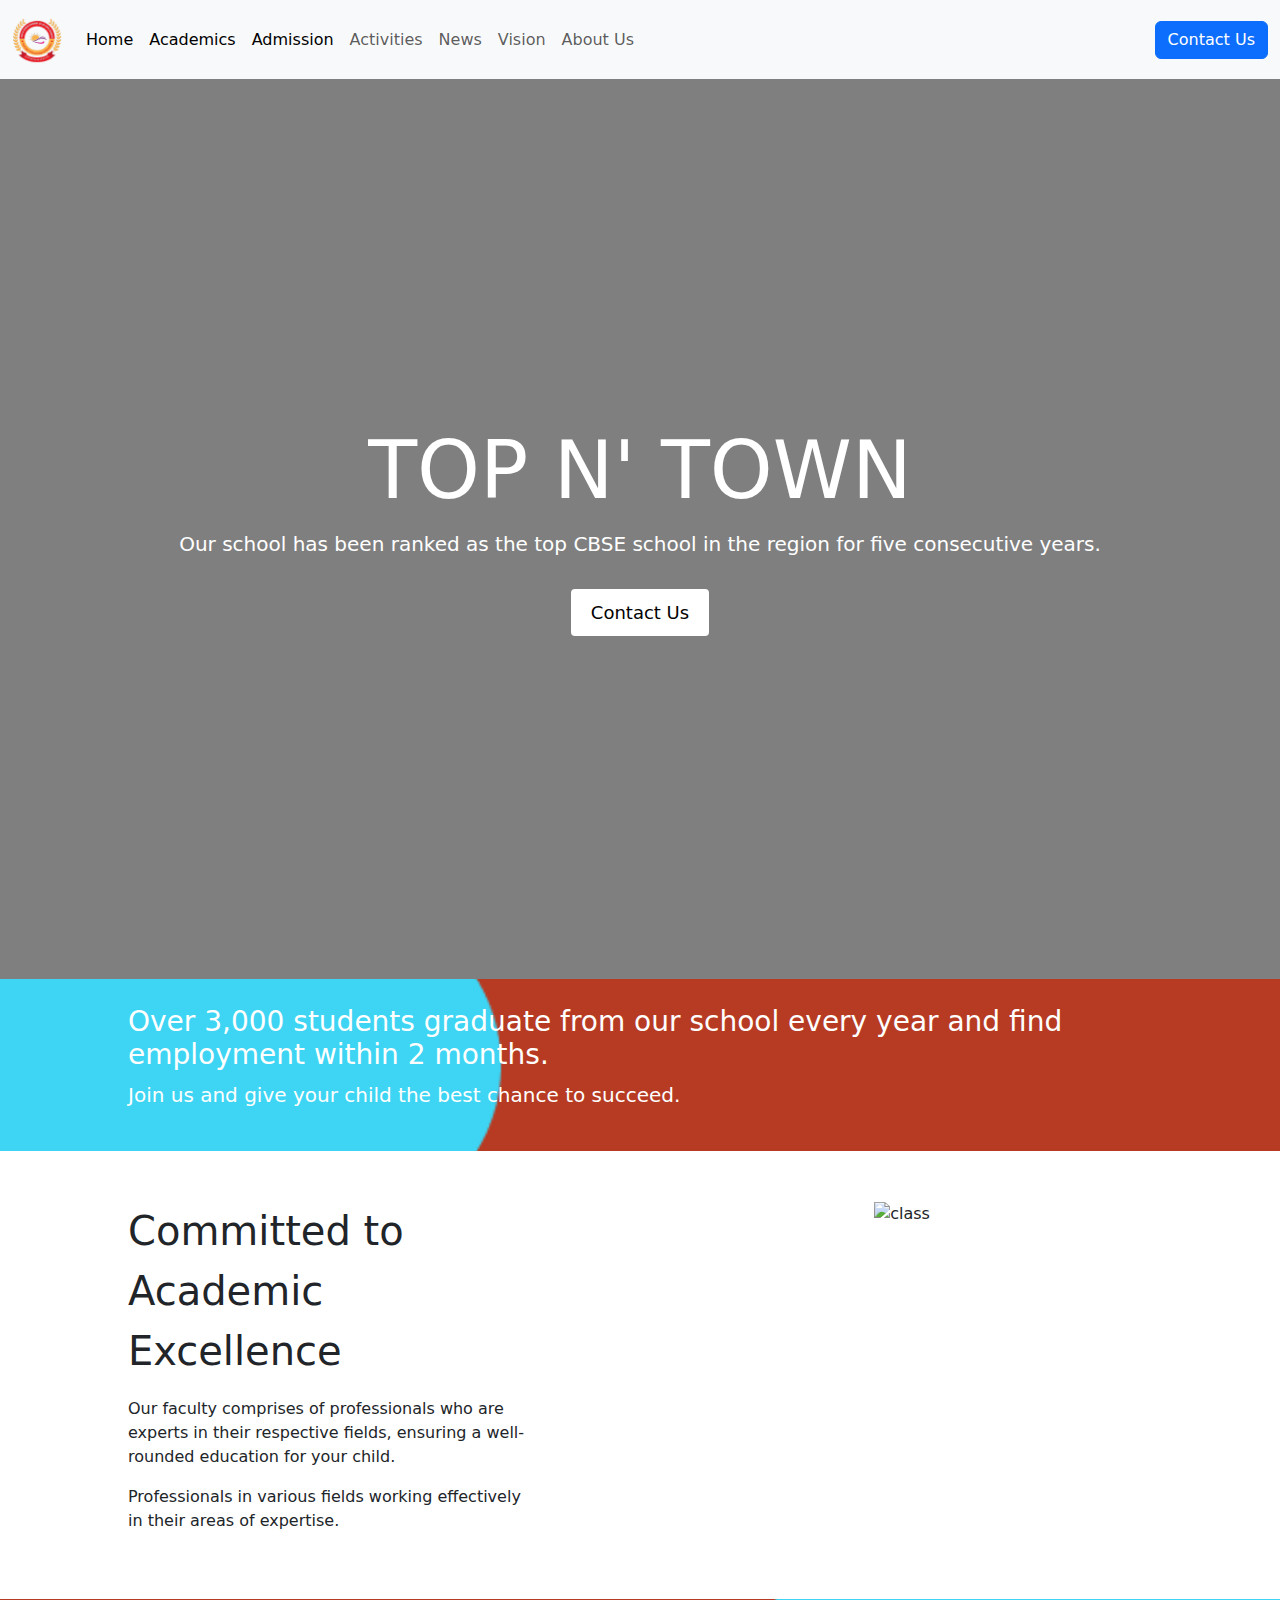
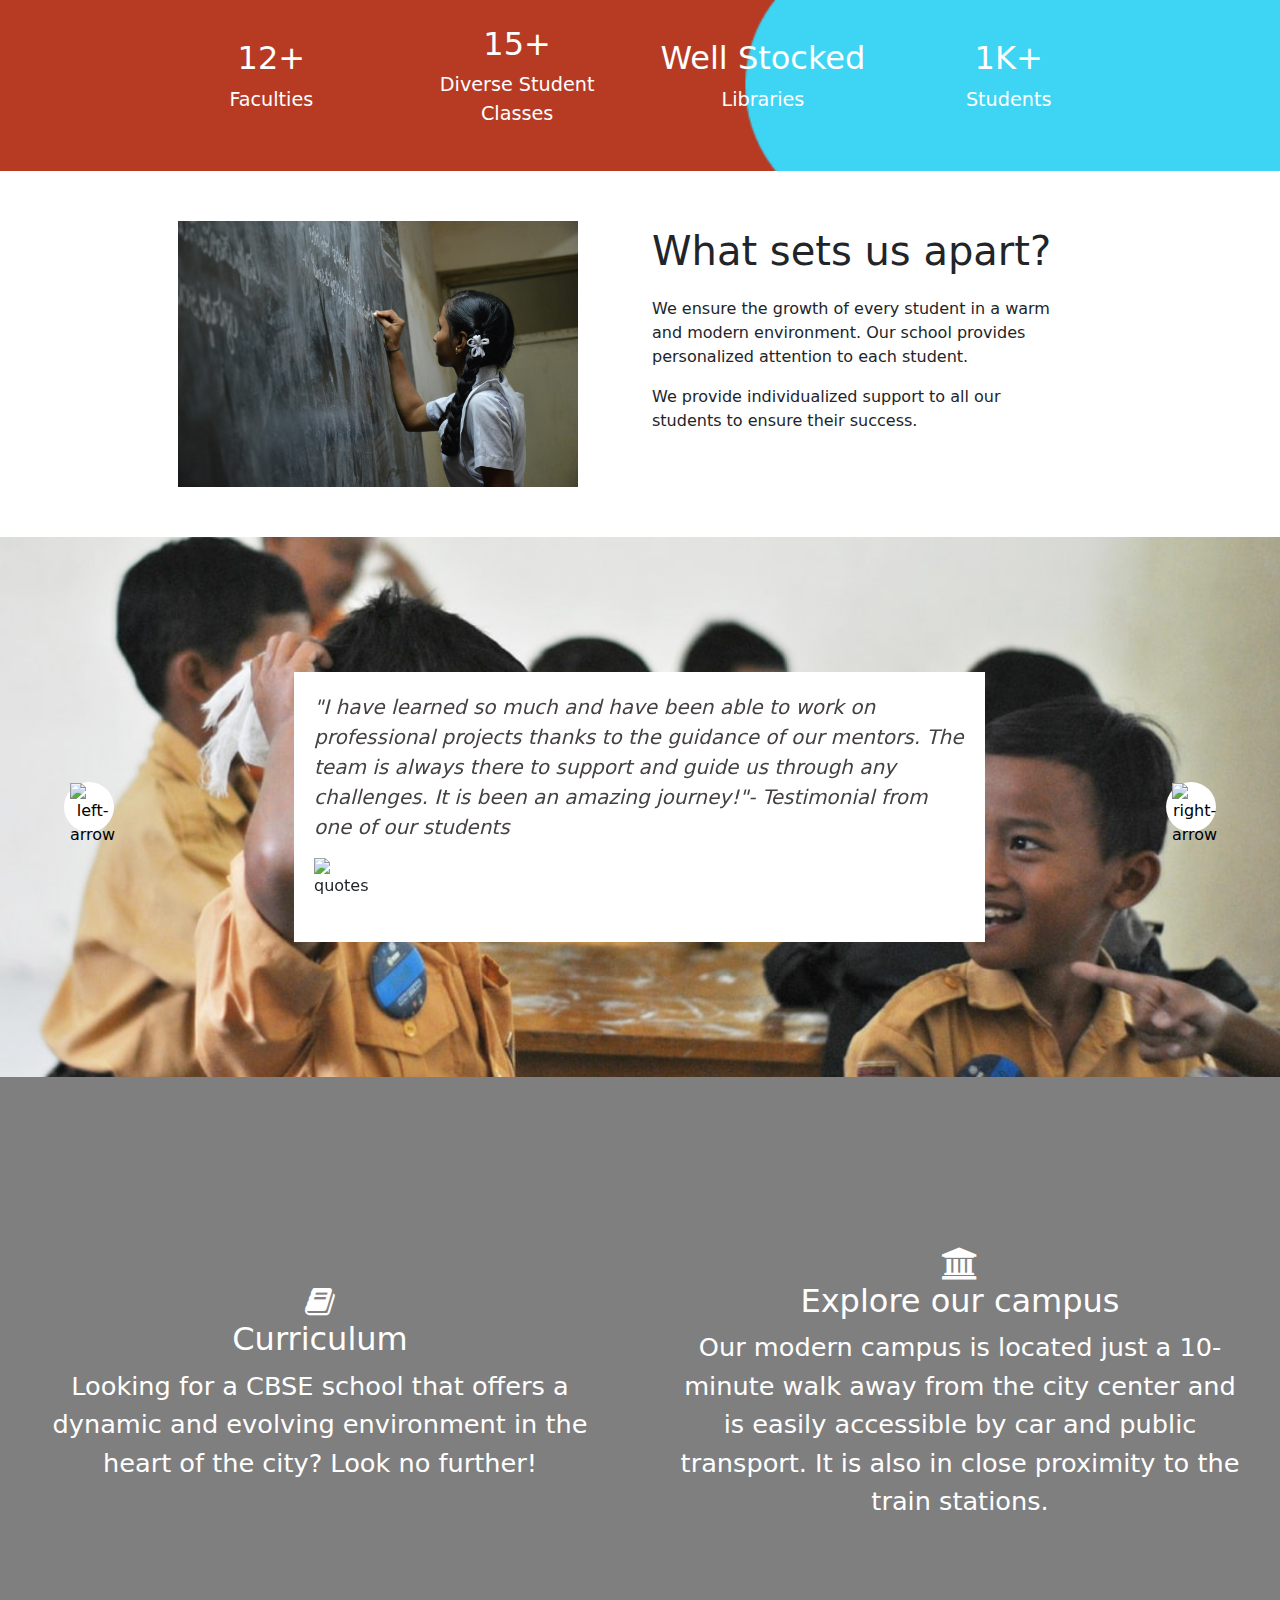
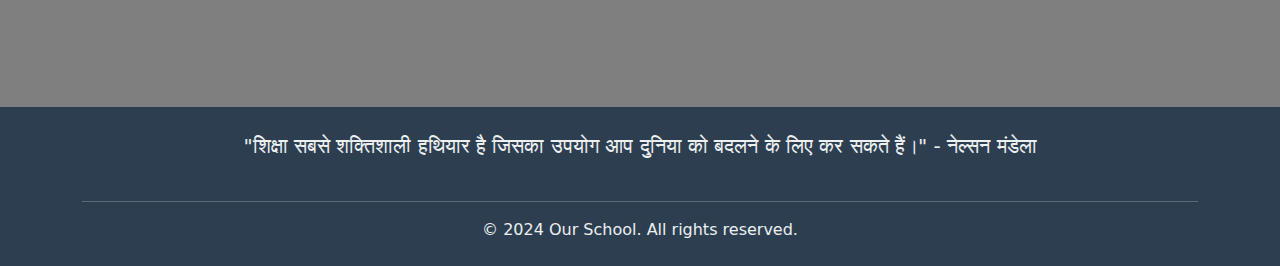
==== index.html @ a48cc73c "Blending of background images done" ====
<!DOCTYPE html>
<html lang="en">
  <head>
    <meta charset="utf-8" />
    <meta name="viewport" content="width=device-width, initial-scale=1" />
    <title>Top-n-Town</title>
    <link rel="stylesheet" href="css/style.css" />
    <link
      href="https://cdn.jsdelivr.net/npm/bootstrap@5.3.3/dist/css/bootstrap.min.css"
      rel="stylesheet"
      integrity="sha384-QWTKZyjpPEjISv5WaRU9OFeRpok6YctnYmDr5pNlyT2bRjXh0JMhjY6hW+ALEwIH"
      crossorigin="anonymous"
    />    <link rel="stylesheet" href="css/navbar.css">

    <link rel="stylesheet" href="https://cdnjs.cloudflare.com/ajax/libs/font-awesome/4.7.0/css/font-awesome.min.css">
    
  </head>
  <body>
    <nav class="navbar navbar-expand-lg navbar-light bg-light">
      <div class="container-fluid">
        <a class="navbar-brand" href="#">
          <img
            src="./assets/logo.png"
            alt="Logo"
            width="50"
            height="50"
            class="d-inline-block align-text-top"
          />
        </a>
        <button
          class="navbar-toggler"
          type="button"
          data-bs-toggle="offcanvas"
          data-bs-target="#offcanvasNavbar"
          aria-controls="offcanvasNavbar"
        >
          <span class="navbar-toggler-icon"></span>
        </button>
        <div class="collapse navbar-collapse">
          <ul class="navbar-nav me-auto mb-2 mb-lg-0">
            <li class="nav-item">
              <a class="nav-link active" aria-current="page" href="index.html">Home</a>
            </li>
            <li class="nav-item">
              <a
                class="nav-link active"
                aria-current="page"
                href="Academics.html"
                >Academics</a
              >
            </li>
            <li class="nav-item">
              <a
                class="nav-link active"
                aria-current="page"
                href="Admission.html"
                >Admission</a
              >
            </li>

            <li class="nav-item">
              <a class="nav-link" href="Activities.html">Activities</a>
            </li>
            <li class="nav-item">
              <a class="nav-link" href="Blog.html">News</a>
            </li>
            <li class="nav-item">
              <a class="nav-link" href="Vision.html">Vision</a>
            </li>
            <li class="nav-item">
              <a class="nav-link" href="Aboutus.html">About Us</a>
            </li>
          </ul>
          <!-- <form class="d-flex">
            <input
              class="form-control me-2"
              type="search"
              placeholder="Search"
              aria-label="Search"
            />
            <button class="btn btn-outline-success me-2" type="submit">
              Search
            </button>
          </form> -->
        
          <a class="btn btn-primary" href="Contact.html">Contact Us</a>
        </div>
      </div>
    </nav>

    <div
      class="offcanvas offcanvas-start"
      tabindex="-1"
      id="offcanvasNavbar"
      aria-labelledby="offcanvasNavbarLabel"
    >
      <div class="offcanvas-header">
        <h5 class="offcanvas-title" id="offcanvasNavbarLabel">TOP N' TOWN</h5>
        <button
          type="button"
          class="btn-close"
          data-bs-dismiss="offcanvas"
          aria-label="Close"
        ></button>
      </div>
      <div class="offcanvas-body">
        <ul class="navbar-nav justify-content-end flex-grow-1 pe-3">
          <li class="nav-item">
            <a class="nav-link active" aria-current="page" href="index.html">Home</a>
          </li>
          <li class="nav-item">
            <a class="nav-link active" aria-current="page" href="Academics.html"
              >Academics</a
            >
          </li>
          <li class="nav-item">
            <a class="nav-link active" aria-current="page" href="Admission.html"
              >Admission</a
            >
          </li>
          <li class="nav-item">
            <a class="nav-link" href="Activities.html">Activites</a>
          </li>
          <li class="nav-item">
            <a class="nav-link" href="Blog.html">News & Blogs</a>
          </li>
          <li class="nav-item">
            <a class="nav-link" href="Vision.html">Vision</a>
          </li>
          <li class="nav-item">
            <a class="nav-link" href="Aboutus.html">About Us</a>
          </li>
        </ul>

       
        <a class="btn btn-primary mt-3" href="Contact.html">Contact Us</a>
      </div>
    </div>

    <header>
      <div class="title">
        <h1>TOP N' TOWN</h1>
        <p>
          Our school has been ranked as the top CBSE school in the region for
          five consecutive years.
        </p>
        <a href="Contact.html" class="button">Contact Us</a>
      </div>
    </header>

    <div class="below_header">
      <div class="row below_header_row align-items-center">
        <div class="col-lg-10 col-md-12 text-column">
          <h6>
            Over 3,000 students graduate from our school every year and find
            employment within 2 months.
          </h6>
          <p>Join us and give your child the best chance to succeed.</p>
        </div>
        <!-- <div class="col-lg-2 col-md-12 button-column">
          <a href="./Contact_us.php" class="btn btn-primary responsive-button"
            >Contact Us</a
          >
        </div> -->
      </div>
    </div>

    <div class="about_container">
      <div class="about-content-container">
        <div class="row about_row">
          <div
            class="col-md-6 text_row justify-content-center align-items-center"
          >
            <div class="text_container">
              <p class="about_heading">Committed to Academic Excellence</p>
              <p>
                Our faculty comprises of professionals who are experts in their
                respective fields, ensuring a well-rounded education for your
                child.
              </p>
              <p>
                Professionals in various fields working effectively in their
                areas of expertise.
              </p>
            </div>
            <!-- <button type="button" class="btn btn-primary btn-lg justify-content-left">Large button</button> -->
          </div>
          <div
            class="col-md-6 image_row d-flex justify-content-center align-items-center"
          >
            <div class="image_container">
              <img src="./assets/class.jpg" alt="class" />
            </div>
          </div>
        </div>
      </div>
    </div>

    <div class="below_about">
      <div class="row below_about_row align-items-center">
        <div class="col-lg-3 col-md-3 text-column">
          <h1>12+</h1>
          <p>Faculties</p>
        </div>
        <div class="col-lg-3 col-md-3 text-column">
          <h1>15+</h1>
          <p>Diverse Student Classes</p>
        </div>
        <div class="col-lg-3 col-md-3 text-column">
          <h1>Well Stocked</h1>
          <p>Libraries</p>
        </div>
        <div class="col-lg-3 col-md-3 text-column">
          <h1>1K+</h1>
          <p>Students</p>
        </div>
      </div>
    </div>

    <div class="about_container">
      <div class="about-content-container">
        <div class="row about_row">
          <div
            class="col-md-6 image_row d-flex justify-content-center align-items-center"
          >
            <div class="image_container">
              <img src="./assets/girl-writing.jpg" alt="Girls Hostel" />
            </div>
          </div>
          <div
            class="col-md-6 text_row justify-content-center align-items-center"
          >
            <div class="text_container">
              <p class="about_heading">What sets us apart?</p>
              <p>
                We ensure the growth of every student in a warm and modern
                environment. Our school provides personalized attention to each
                student.
              </p>
              <p>
                We provide individualized support to all our students to ensure
                their success.
              </p>
            </div>
            <!-- <button type="button" class="btn btn-primary btn-lg justify-content-left">Large button</button> -->
          </div>
        </div>
      </div>
    </div>

    <div class="carousel-container">
      <button class="carousel-btn" id="prevBtn"><img src="./assets/left-arrow.png" alt="left-arrow"></button>
      <div class="testimonial-box" id="testimonialBox">
        <p id="testimonialText">
          <div class="quotes_box"><img src="./assets/quote.png" alt="quotes"></div>
        </p>
      </div>
      <button class="carousel-btn" id="nextBtn"><img src="./assets/right-arrow.png" alt="right-arrow"></button>
    </div>
    <div class="carousel-indicators" id="carouselIndicators"></div>



    <div class="container-fluid">
      <div class="row no-gutters">
          <div class="col-12 col-md-6 bg-img-1">
              <div class="content">
                  <i class="fa fa-book"></i>
                  <h2>Curriculum</h2>
                  <p>Looking for a CBSE school that offers a dynamic and evolving environment in the heart of the city? Look no further!</p>
              </div>
          </div>
          <div class="col-12 col-md-6 bg-img-2">
              <div class="content">
                <i class="fa fa-institution"></i>
                <h2>Explore our campus</h2>
                <p>Our modern campus is located just a 10-minute walk away from the city center and is easily accessible by car and public transport. It is also in close proximity to the train stations.</p>
              </div>
          </div>
      </div>
  </div>







    <script
      src="https://cdn.jsdelivr.net/npm/bootstrap@5.3.3/dist/js/bootstrap.bundle.min.js"
      integrity="sha384-YvpcrYf0tY3lHB60NNkmXc5s9fDVZLESaAA55NDzOxhy9GkcIdslK1eN7N6jIeHz"
      crossorigin="anonymous"
    ></script>

    <script>
      const testimonials = [
        '"I have learned so much and have been able to work on professional projects thanks to the guidance of our mentors. The team is always there to support and guide us through any challenges. It is been an amazing journey!"- Testimonial from one of our students',
        'Thanks to our innovative system, each student is assigned a mentor who provides personalized attention and guidance throughout their academic journey.',
        'Personalized attention and quality education! Our mentors are available to guide and support students through flexible schedules. Everything your child needs to succeed academically.',
      ];

      let currentTestimonialIndex = 0;

      const testimonialBox = document.getElementById("testimonialBox");
      const testimonialText = document.getElementById("testimonialText");
      const prevBtn = document.getElementById("prevBtn");
      const nextBtn = document.getElementById("nextBtn");
      // const carouselIndicators = document.getElementById("carouselIndicators");

      // // Create indicators
      // testimonials.forEach((_, index) => {
      //   const indicator = document.createElement("div");
      //   indicator.classList.add("carousel-indicator");
      //   if (index === 0) indicator.classList.add("active");
      //   carouselIndicators.appendChild(indicator);
      // });

      const indicators = document.querySelectorAll(".carousel-indicator");

      prevBtn.addEventListener("click", () => {
        slideTransition("left");
        setTimeout(() => {
          currentTestimonialIndex =
            (currentTestimonialIndex - 1 + testimonials.length) %
            testimonials.length;
          updateTestimonial();
        }, 500); // Wait for the transition to complete
      });

      nextBtn.addEventListener("click", () => {
        slideTransition("right");
        setTimeout(() => {
          currentTestimonialIndex =
            (currentTestimonialIndex + 1) % testimonials.length;
          updateTestimonial();
        }, 500); // Wait for the transition to complete
      });

      function slideTransition(direction) {
        testimonialBox.style.transform =
          direction === "left" ? "translateX(-100%)" : "translateX(100%)";
        setTimeout(() => {
          testimonialBox.style.transition = "none";
          testimonialBox.style.transform =
            direction === "left" ? "translateX(100%)" : "translateX(-100%)";
          setTimeout(() => {
            testimonialBox.style.transition = "transform 0.5s ease-in-out";
            testimonialBox.style.transform = "translateX(0)";
          }, 50);
        }, 450); // Adjust timing for smoother transition
      }

      function updateTestimonial() {
        testimonialText.textContent = testimonials[currentTestimonialIndex];
        indicators.forEach((indicator, index) => {
          indicator.classList.toggle(
            "active",
            index === currentTestimonialIndex
          );
        });
      }

      // Initialize with the first testimonial
      updateTestimonial();
    </script>
  </body>
      <!-- Footer Section -->
      <footer
      style="background-color: #2c3e50; color: #ecf0f1"
      class="text-center py-4"
    >
      <div class="container">
        <div class="row mb-4">
          <div class="col-md-12">
            <blockquote class="blockquote">
              <p class="mb-0">
                "शिक्षा सबसे शक्तिशाली हथियार है जिसका उपयोग आप दुनिया को बदलने
                के लिए कर सकते हैं।" - नेल्सन मंडेला
              </p>
            </blockquote>
          </div>
        </div>
        <hr style="border-top: 1px solid #ecf0f1" />
        <div class="row mt-3">
          <div class="col-12">
            <p class="mb-0">&copy; 2024 Our School. All rights reserved.</p>
          </div>
        </div>
      </div>
    </footer>

</html>
---- css/style.css ----
@import url('https://fonts.googleapis.com/css2?family=Montserrat:wght@400;700&display=swap');

body {
    margin: 0;
    height: auto;
    padding: 0;
    overflow-x: hidden;
    font-family: 'Montserrat', sans-serif;
}


header {
    width: 100%;
    height: 100vh;
    background-image: url('../assets/Background.jpg');
    background-size: cover;
    background-position: center;
    background-repeat: no-repeat;
    display: flex;
    flex-direction: column;
    justify-content: center;
    text-align: center;
    position: relative;
}

header::after {
    content: '';
    position: absolute;
    top: 0;
    left: 0;
    width: 100%;
    height: 100%;
    background: rgba(0, 0, 0, 0.5);
    /* Adjust the alpha value to control the darkness */
    z-index: 1;
}

.title {
    text-align: center;
    color: white;
    padding: 0 10px;
    position: relative;
    z-index: 2;
}

.title h1 {
    font-size: clamp(30px, 8vw, 80px);
    margin: 0;
    transition: ease 0.3s;
}

.title h1:hover {
    color: transparent;
    -webkit-text-stroke: 1px white;
}

.title p {
    font-size: clamp(16px, 2.5vw, 20px);
    margin: 10px 0;
}

.title .button {
    display: inline-block;
    margin-top: 20px;
    padding: 10px 20px;
    font-size: clamp(14px, 2vw, 18px);
    color: rgb(1, 0, 0);
    background-color: #ffffff;
    border: none;
    border-radius: 4px;
    text-decoration: none;
    transition: background-color 0.3s ease;
}

.title .button:hover {
    background-color: #ffffff;
}

.below_header {
    background-image: url('../assets/Group 1.png');
    background-size: cover;
    background-position: center;
    background-repeat: no-repeat;
    display: flex;
    flex-direction: column;
    justify-content: center;
    text-align: center;
    position: relative;
    padding: 2%;
}

.below_header_row {
    width: 100%;
    justify-content: center;
    vertical-align: middle;
}

.text-column {
    font-size: clamp(16px, 2.5vw, 20px);
    color: #ffffff;
    text-align: left;
}


.text-column h6 {
    font-size: clamp(28px, 2.5vw, 23px);
}

.about_container {
    text-align: center;
    padding: 50px 0;
}

.about_heading {
    font-size: 2.5rem;
}

.about-content-container {
    width: 80%;
    margin: 0 auto;
}

.about_row {
    margin: 10%;
}

.image_container {
    width: 80%;
    height: 100%;
    /* Ensure containers take full height of their column */
    overflow: hidden;

}

.text_container {
    width: 80%;
    height: 100%;
    text-align: left;
}

.image_container img {
    width: 100%;
    height: auto;
    object-fit: cover;
    /* Maintain aspect ratio while covering the container */
    -webkit-transform: scale(1);
    transform: scale(1);
    -webkit-transition: .3s ease-in-out;
    transition: .3s ease-in-out;
}

.image_container:hover img {
    -webkit-transform: scale(1.3);
    transform: scale(1.3);
}

.below_about {
    background-image: url('../assets/Group 2.png'); /* Replace with your image URL */
    background-size: cover;
    background-position: center;
    background-repeat: no-repeat;
    display: flex;
    flex-direction: column;
    justify-content: center;
    text-align: center;
    position: relative;
    padding: 2%;
    margin-top: -8%;
}

.below_about_row {
    width: 80%;
    justify-content: center;
    margin-left: 10% !important;
}

.below_about_row .text-column {
    text-align: center;
    flex: 1;
}

.below_about_row h1 {
    font-size: 2.5vw; /* Responsive heading size */
}

.below_about_row p {
    font-size: 1.5vw; /* Responsive paragraph size */
}

@media (max-width: 768px) {
    .below_about_row h1 {
        font-size: 4vw; /* Adjust responsive heading size for smaller screens */
    }

    .below_about_row p {
        font-size: 3vw; /* Adjust responsive paragraph size for smaller screens */
    }
}

/* .carousel-container {
    position: relative;
    background-image: url('../assets/corousel-background.jpg       ') !important; /* Correct path to your background image */
/* background-size: cover; */
/* background-position: center; */
/* width: 100%; */
/* height: 80vh; */
/* display: flex; */
/* justify-content: center; Center horizontally */
/* align-items: center;     Center vertically */
/* } */
/* 
.carousel {
    
    display: flex;
    overflow: hidden;
    width: 60%;
    height: auto;
    position: relative;
}

.thoughts-container {
    min-width: 100%;
    height: auto;
    text-align: center;
    background-color: rgba(255, 255, 255, 0.8);
    padding: 20px;
    position: relative;
    display: none; /* Hide all containers initially */
/* } */

/* .thoughts-container.active {
    display: block; /* Show the active container */
/* } */

/* .thoughts-container::before {
    content: '';
    position: absolute;
    top: 0px;
    left: -3rem;
    width: 3rem;
    height: 3rem;
    background-image: url('../assets/quote.png');
    background-size: contain;
    background-repeat: no-repeat;
    background-position: center;
    background-color: #17b1d3;
    box-shadow: 0 0 10px rgba(0, 0, 0, 0.1);
    border-radius: 4px; */
/* } */

/* .carousel-button {
    position: absolute;
    top: 50%;
    transform: translateY(-50%);
    background-color: rgba(0, 0, 0, 0.5);
    color: white;
    border: none;
    padding: 10px 20px;
    cursor: pointer;
    z-index: 10; */
/* } */

/* .carousel-button.prev {
    left: 10px;
} */
/* 
.carousel-button.next {
    right: 10px;
}   */



.carousel-container {
    background-image: url('../assets/corousel-background.jpg') !important;
    background-size: cover;
    background-position: center;
    background-repeat: no-repeat;
    display: flex;
    align-items: center;
    justify-content: space-between;
    width: 100%;
    height: 60vh;
    margin-top: -8%;
    padding: 5%;
    overflow: hidden;
    position: relative;
}

.carousel-btn {
    background-color: #ffffff;
    color: #000000;
    border: none;
    border-radius: 50%;
    cursor: pointer;
    width: clamp(30px, 5vw, 50px);
    height: clamp(30px, 5vw, 50px);
    transition: background-color 0.3s;

}

.carousel-btn img {
    width: 100%;
    height: 100%;
    object-fit: contain;
}

.carousel-btn:hover {
    /* background-color: #505963; */
    background-color: transparent;
    border: 2px solid black;
}

.testimonial-box {
    padding: 20px;
    text-align: left;
    transition: transform 0.5s ease-in-out;
    will-change: transform;
    width: 60%;
    background-color: #ffffff;
}

.quotes_box {
    top: 0;
    /* left: -4rem; */
    height: 3rem;
    width: 3rem;
}

.quotes_box img {
    width: 100%;
    height: 100%;
    object-fit: contain;
}

#testimonialText {
    font-size: clamp(20px, 2rem, 5px);
    line-height: 1.5;
    color: rgb(70, 65, 65);
    font-style: italic;
}


@media (max-width: 768px){
    #testimonialText {
        font-size: clamp(10px, 2rem, 3px);
        line-height: 1.5;
        color: rgb(70, 65, 65);
        font-style: italic;
    }
}


.carousel-indicators {
    display: flex;
    justify-content: center;
    margin-top: 10px;
}

.carousel-indicator {
    height: 12px;
    width: 12px;
    margin: 0 5px;
    background-color: #bbb;
    border-radius: 50%;
    display: inline-block;
    transition: background-color 0.6s ease;
}

.carousel-indicator.active {
    background-color: #007bff;
}







.no-gutters {
    margin-right: 0;
    margin-left: 0;
}
.no-gutters > .col,
.no-gutters > [class*="col-"] {
    padding-right: 0;
    padding-left: 0;
}
.bg-img-1, .bg-img-2 {
    background-size: cover;
    background-position: center;
    height: 70vh; 
    display: flex;
    justify-content: center;
    align-items: center;
    text-align: center;
    color: white; /* Adjust text color for better readability on the background image */
    position: relative; /* Required for the pseudo-element */
}

.bg-img-1::before, .bg-img-2::before {
    content: "";
    position: absolute;
    top: 0;
    left: 0;
    width: 100%;
    height: 100%;
    background: rgba(0, 0, 0, 0.5); /* Adjust the opacity for the desired darkness */
    z-index: 1;
}

.content {
    padding: 30px;
    position: relative;
    z-index: 2; /* Ensure content appears above the overlay */
}

@media (max-width: 768px){
    .bg-img-1, .bg-img-2 {
        background-size: cover;
        background-position: center;
        height: 40vh; 
    }
}

.bg-img-1 {
    background-image: url('../assets/left_img_back.jpg'); /* Replace with your image URL */
}
.bg-img-2 {
    background-image: url('../assets/right_img_back.jpg'); /* Replace with your image URL */
}

.content i {
    font-size: 2.5vw; /* Responsive icon size */
}

.content h2 {
    font-size: 2.5vw; /* Responsive heading size */
}

.content p {
    font-size: 2vw; /* Responsive paragraph size */
}

@media (max-width: 433px) {
    .content i {
        font-size: 8vw; /* Adjust responsive icon size for smaller screens */
    }

    .content h2 {
        font-size: 6vw; /* Adjust responsive heading size for smaller screens */
    }

    .content p {
        font-size: 4vw; /* Adjust responsive paragraph size for smaller screens */
    }

    .content button {
        font-size: 4vw; /* Adjust responsive button size for smaller screens */
        padding: 10px 20px;
    }
}
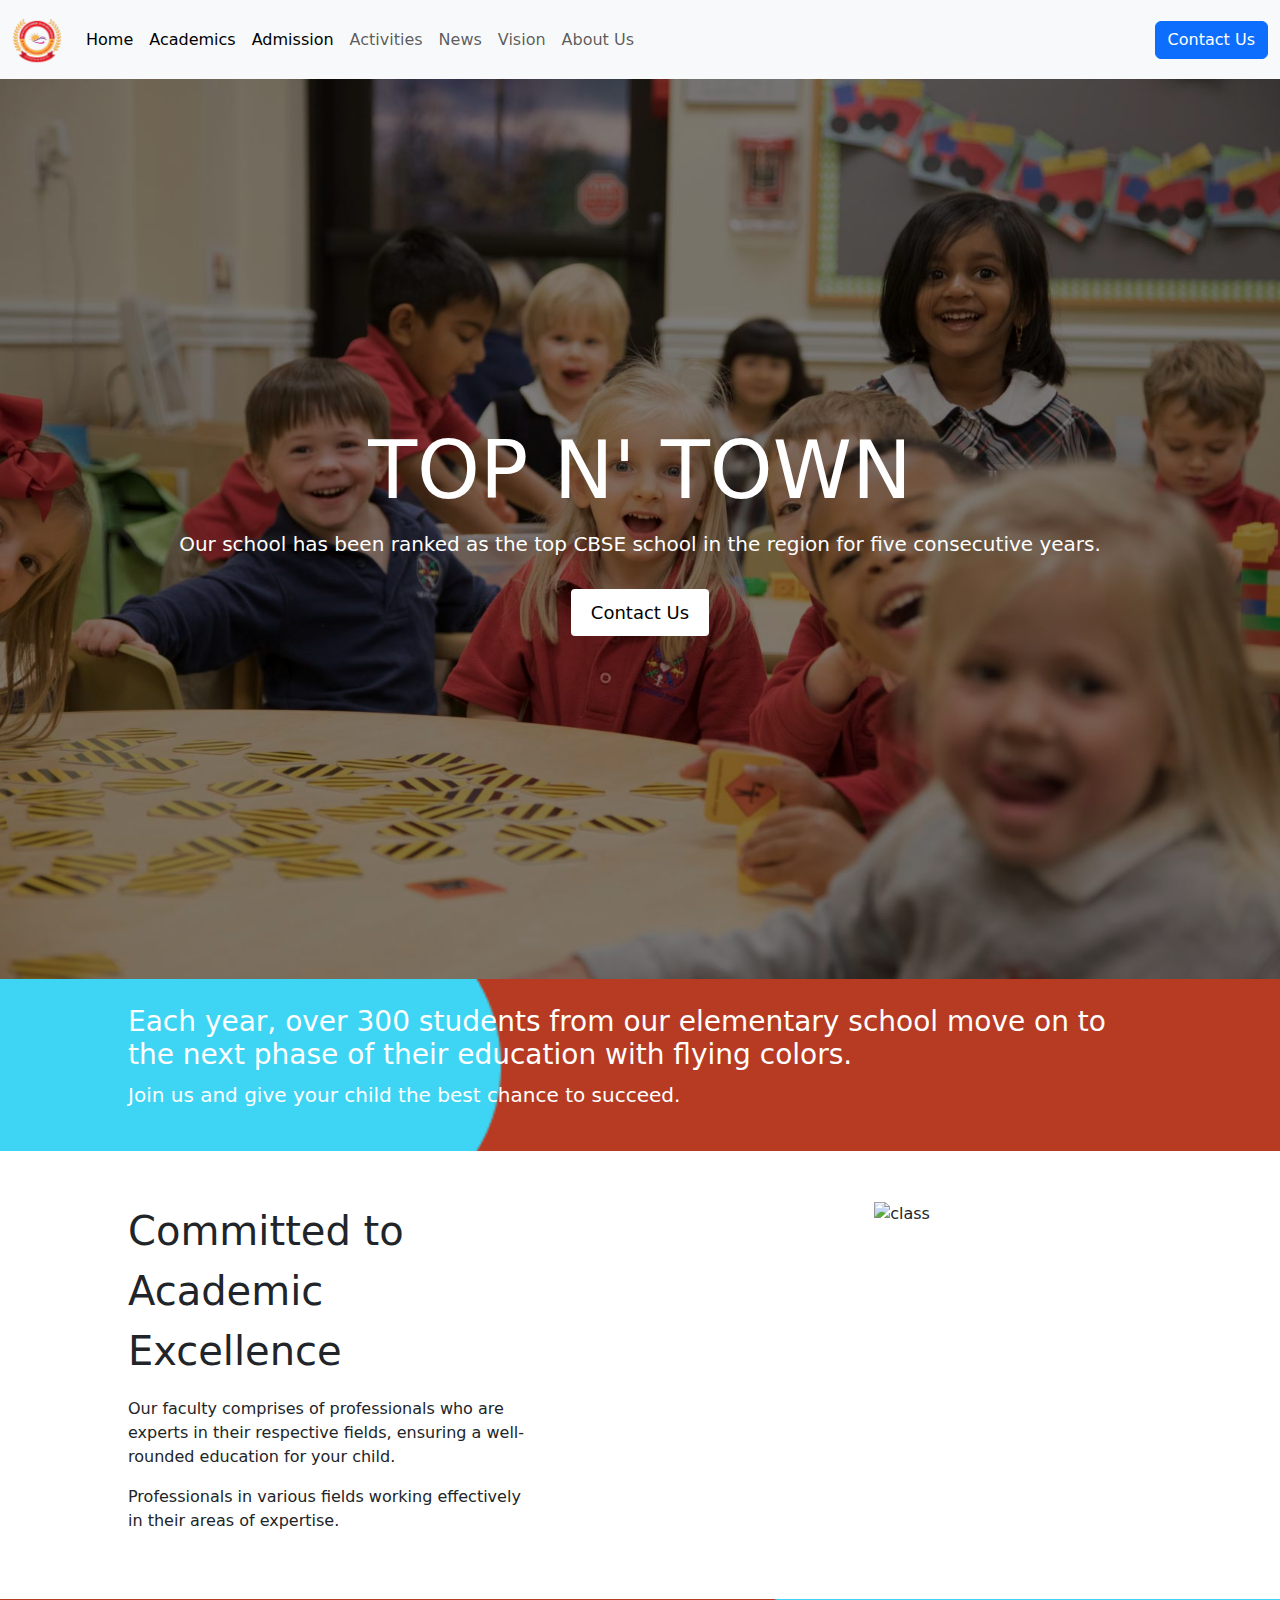
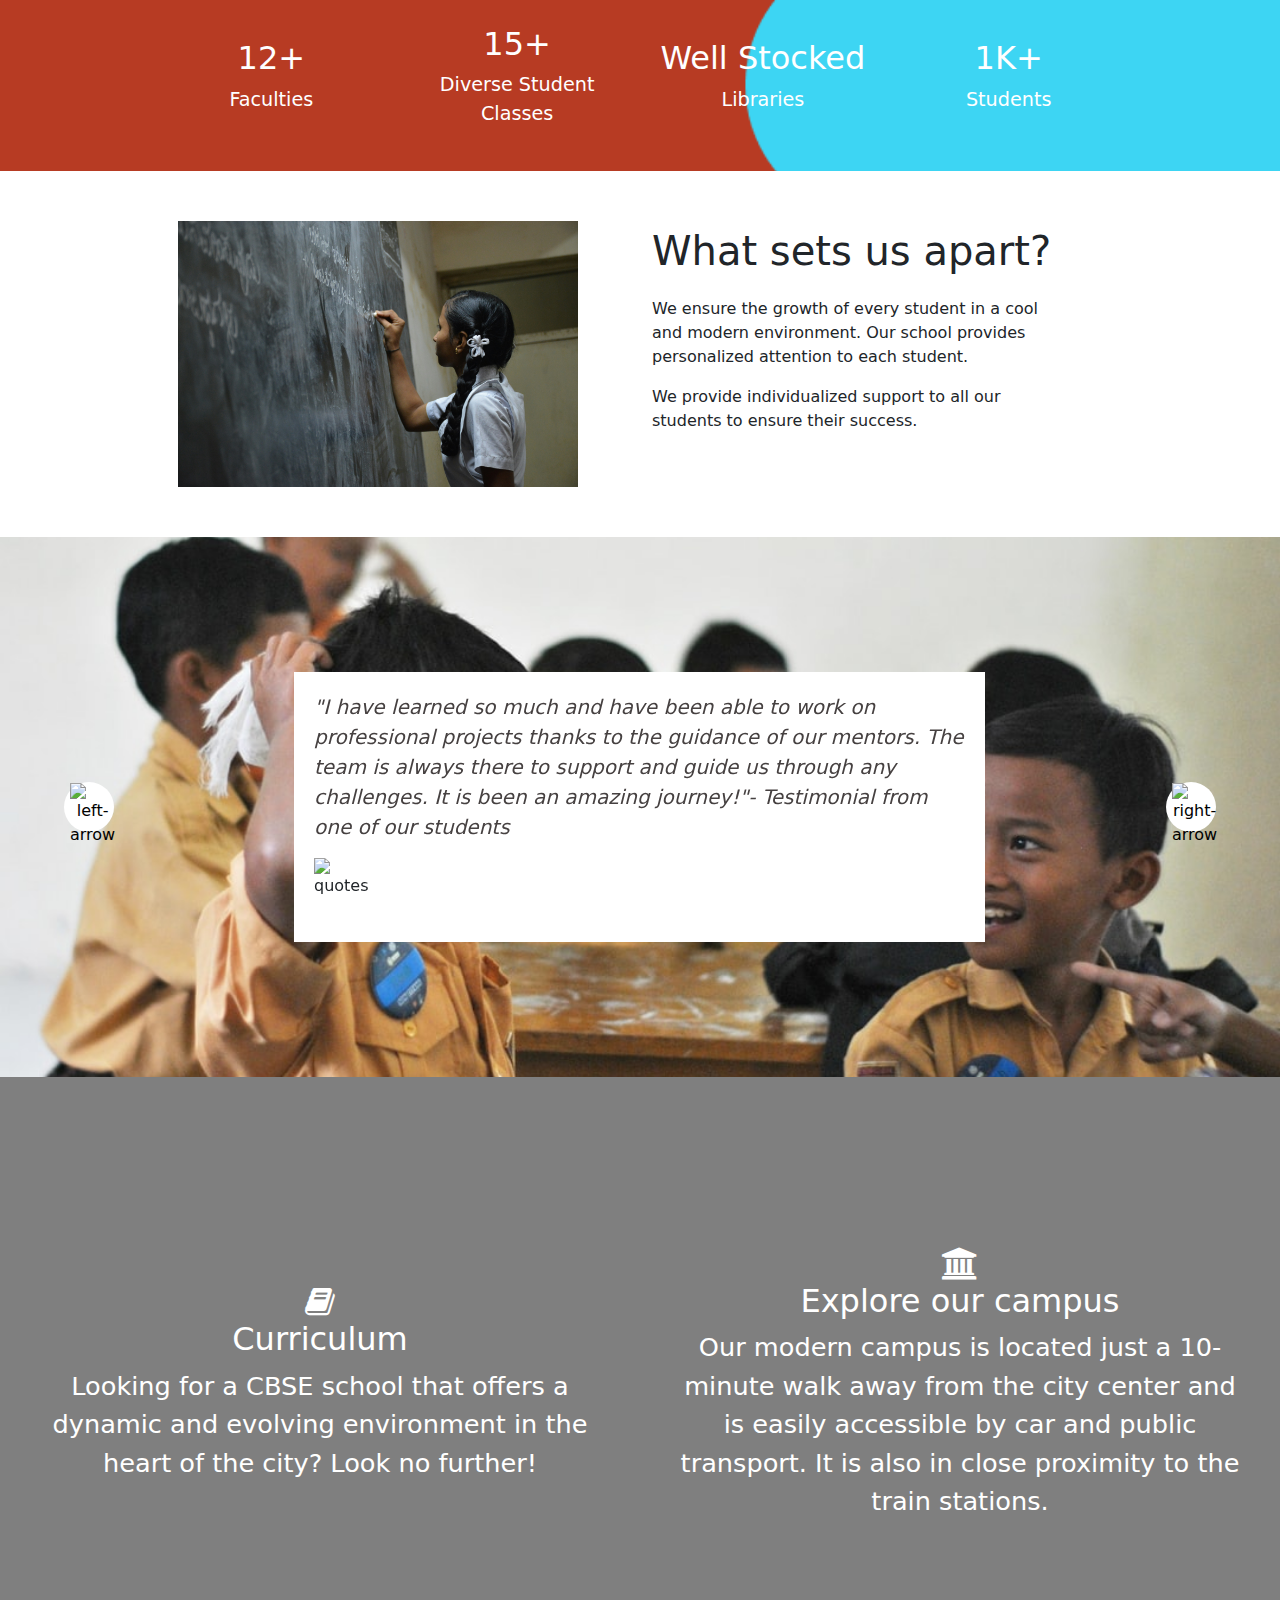
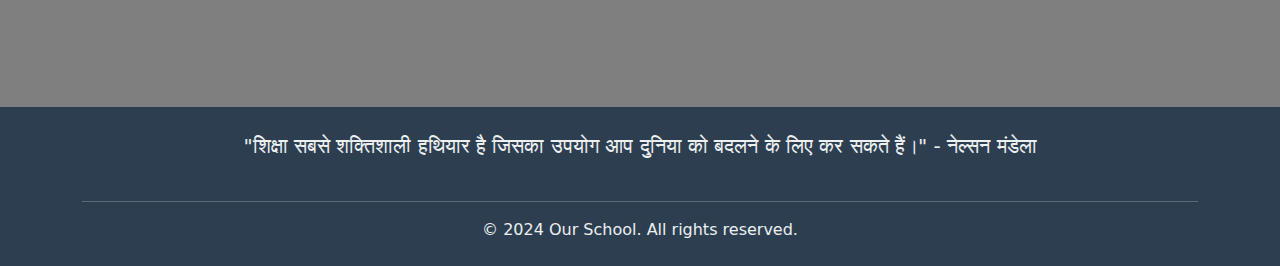
==== commit 89be989e: "msg changed" ====
--- a/index.html
+++ b/index.html
@@ -152,8 +152,7 @@
       <div class="row below_header_row align-items-center">
         <div class="col-lg-10 col-md-12 text-column">
           <h6>
-            Over 3,000 students graduate from our school every year and find
-            employment within 2 months.
+            Each year, over 300 students from our elementary school move on to the next phase of their education with flying colors.
           </h6>
           <p>Join us and give your child the best chance to succeed.</p>
         </div>
@@ -233,7 +232,7 @@
             <div class="text_container">
               <p class="about_heading">What sets us apart?</p>
               <p>
-                We ensure the growth of every student in a warm and modern
+                We ensure the growth of every student in a cool and modern
                 environment. Our school provides personalized attention to each
                 student.
               </p>
--- a/css/style.css
+++ b/css/style.css
@@ -12,7 +12,7 @@
 header {
     width: 100%;
     height: 100vh;
-    background-image: url('../assets/Background.jpg');
+    background-image: url('../assets/Elementary_School_Preparation.jpg');
     background-size: cover;
     background-position: center;
     background-repeat: no-repeat;
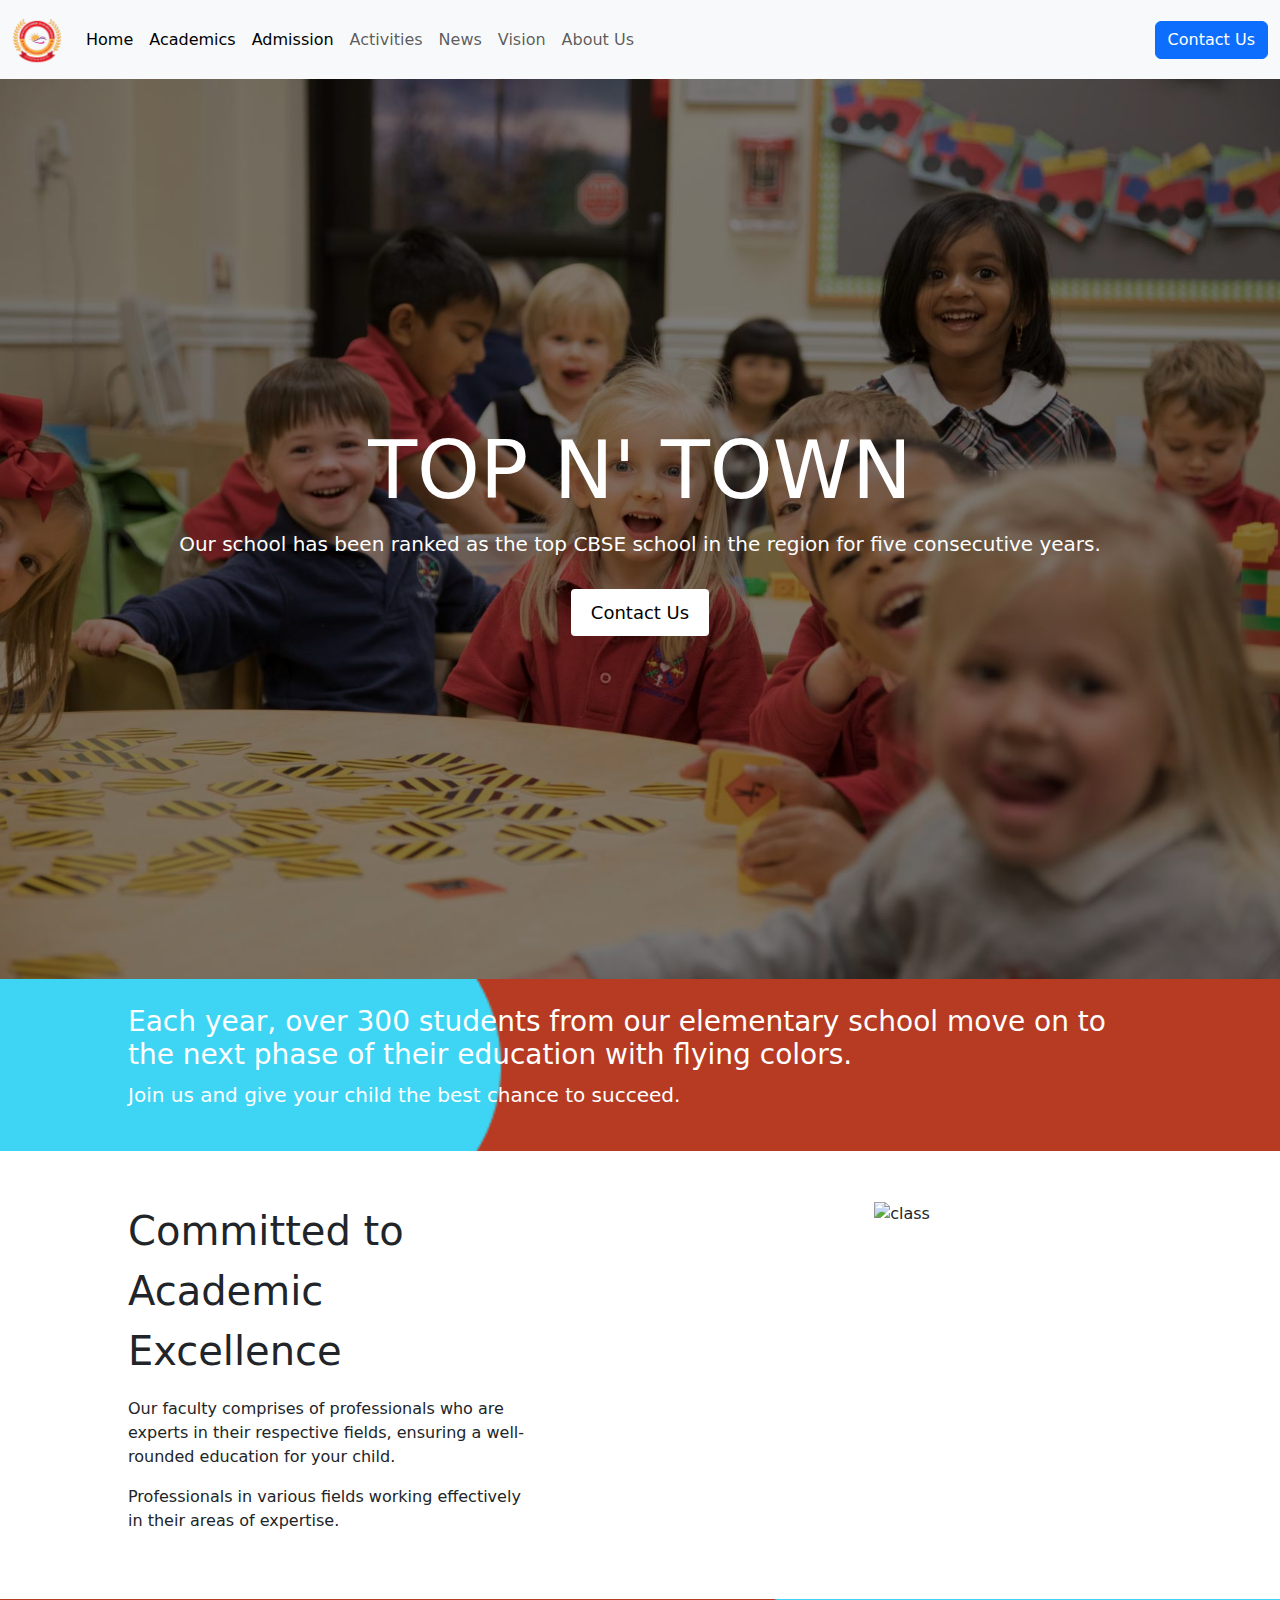
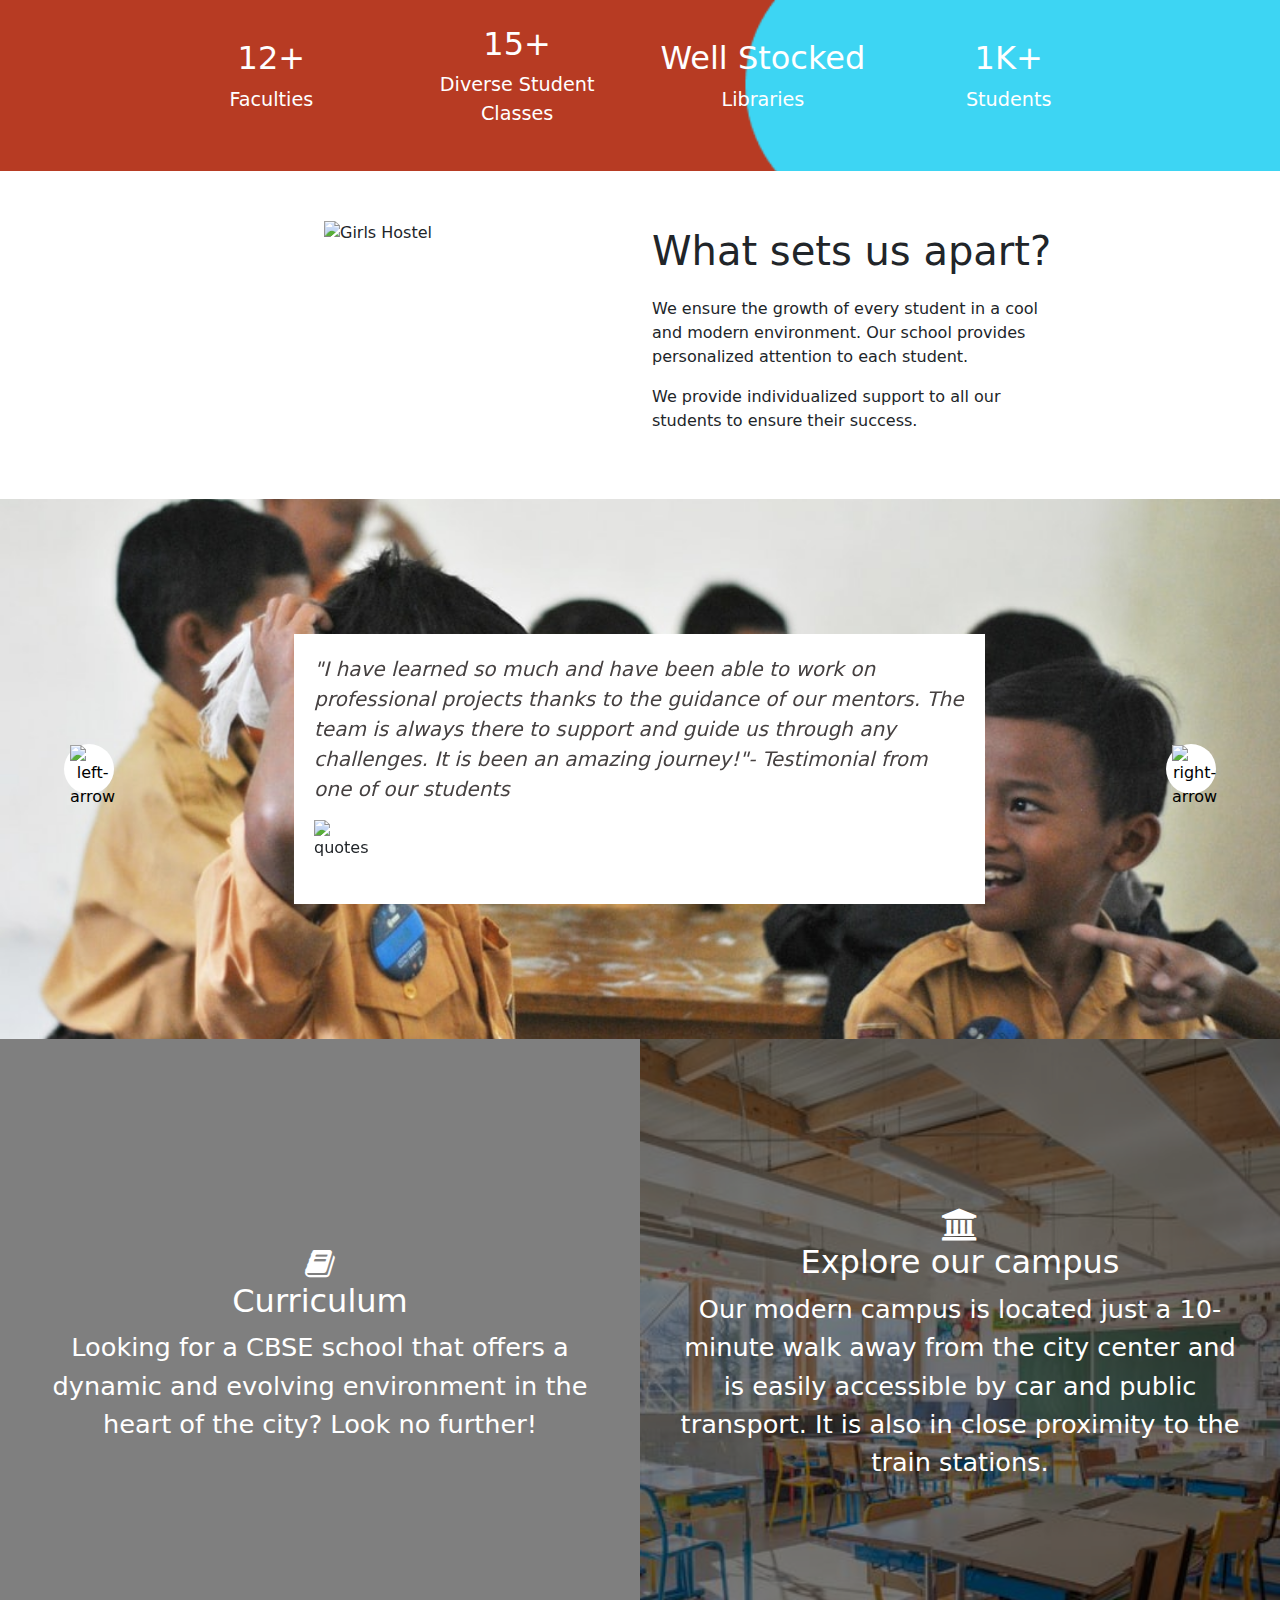
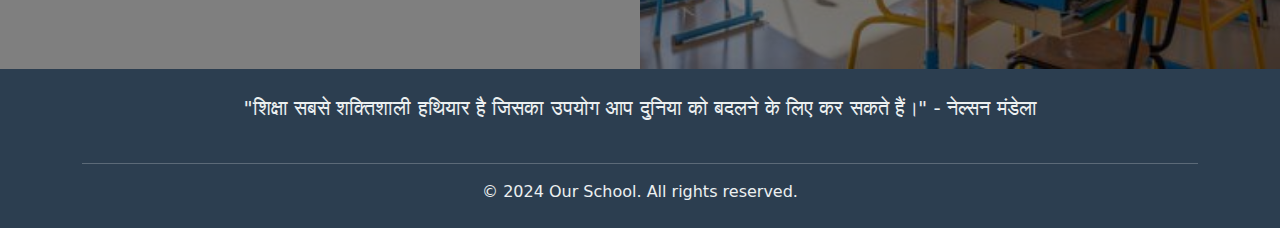
==== commit 14bd6923: "BG Changed" ====
--- a/index.html
+++ b/index.html
@@ -188,7 +188,7 @@
             class="col-md-6 image_row d-flex justify-content-center align-items-center"
           >
             <div class="image_container">
-              <img src="./assets/class.jpg" alt="class" />
+              <img src="./assets/udan.jpg" alt="class" />
             </div>
           </div>
         </div>
@@ -223,7 +223,7 @@
             class="col-md-6 image_row d-flex justify-content-center align-items-center"
           >
             <div class="image_container">
-              <img src="./assets/girl-writing.jpg" alt="Girls Hostel" />
+              <img src="./assets/wearebest.jpg" alt="Girls Hostel" />
             </div>
           </div>
           <div
--- a/css/style.css
+++ b/css/style.css
@@ -423,10 +423,10 @@
 }
 
 .bg-img-1 {
-    background-image: url('../assets/left_img_back.jpg'); /* Replace with your image URL */
+    background-image: url('../assets/discussion.jpg'); /* Replace with your image URL */
 }
 .bg-img-2 {
-    background-image: url('../assets/right_img_back.jpg'); /* Replace with your image URL */
+    background-image: url('../assets/campus.jpg'); /* Replace with your image URL */
 }
 
 .content i {
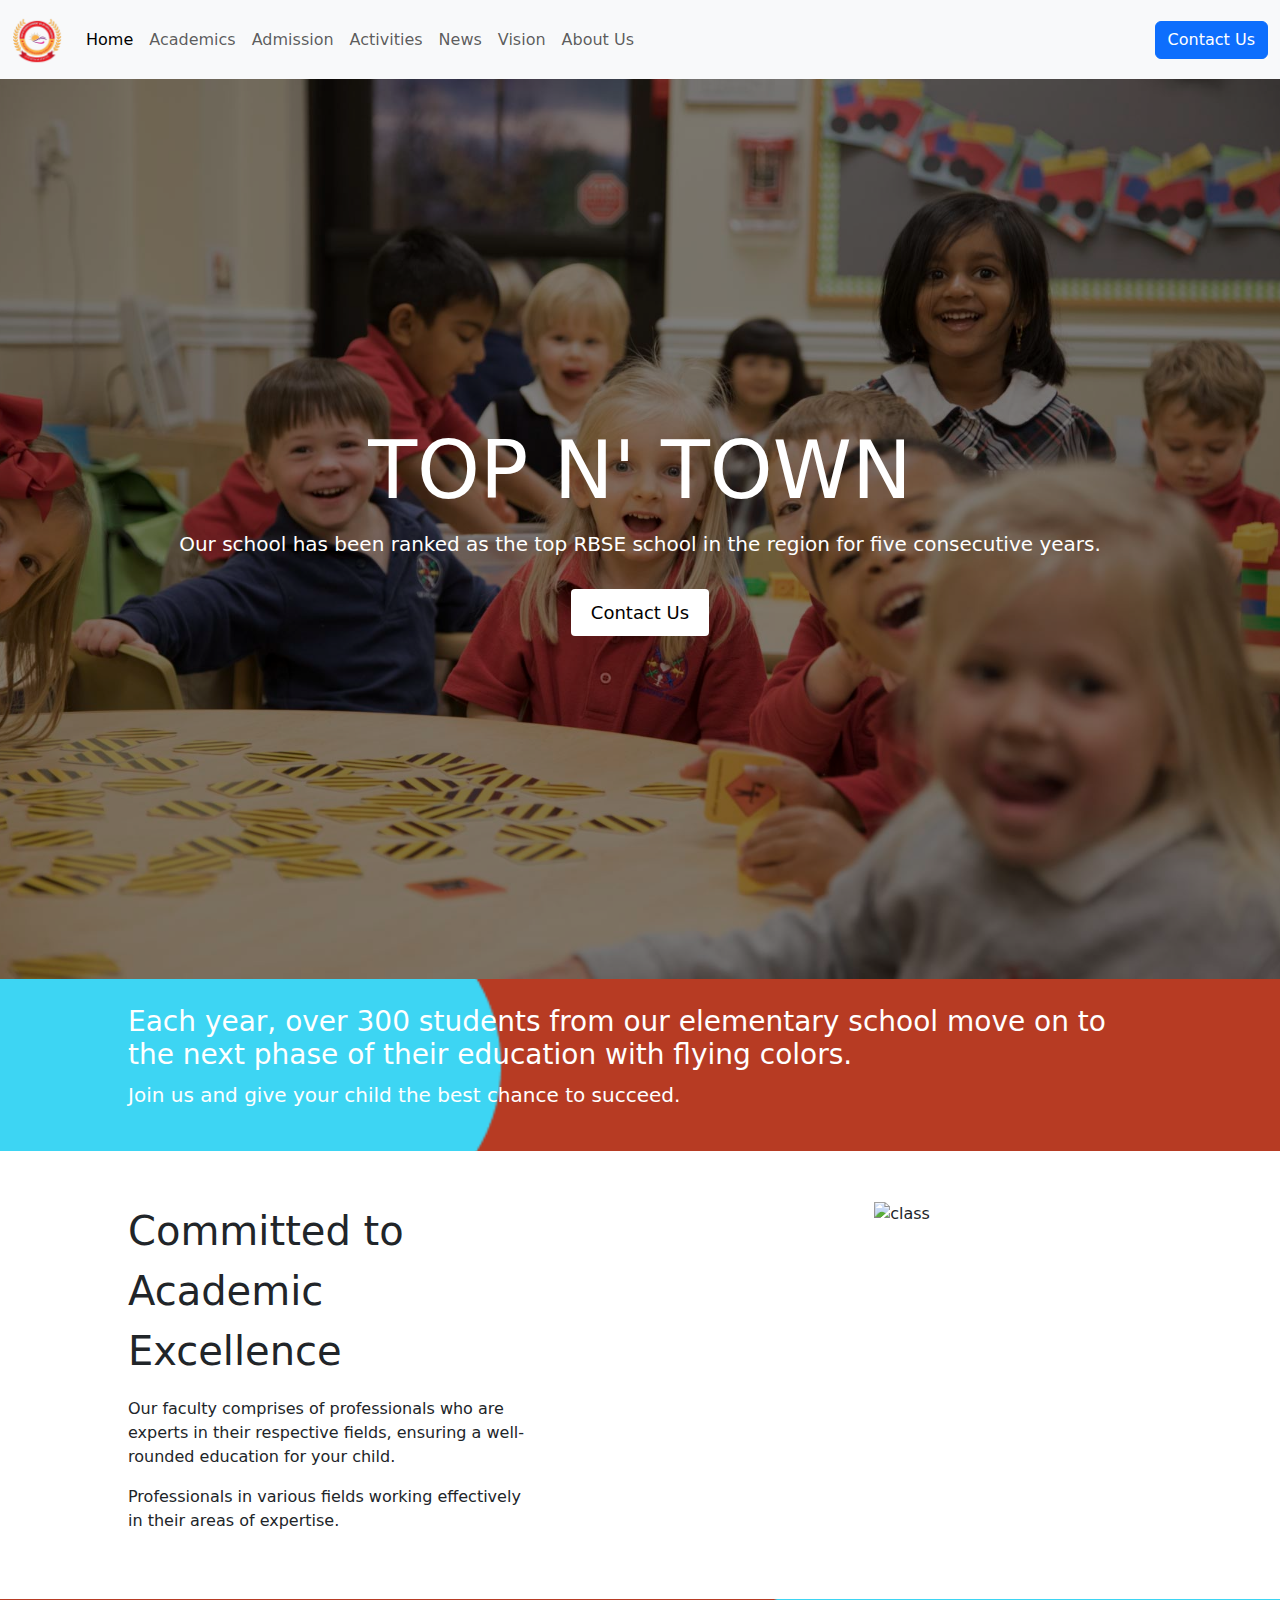
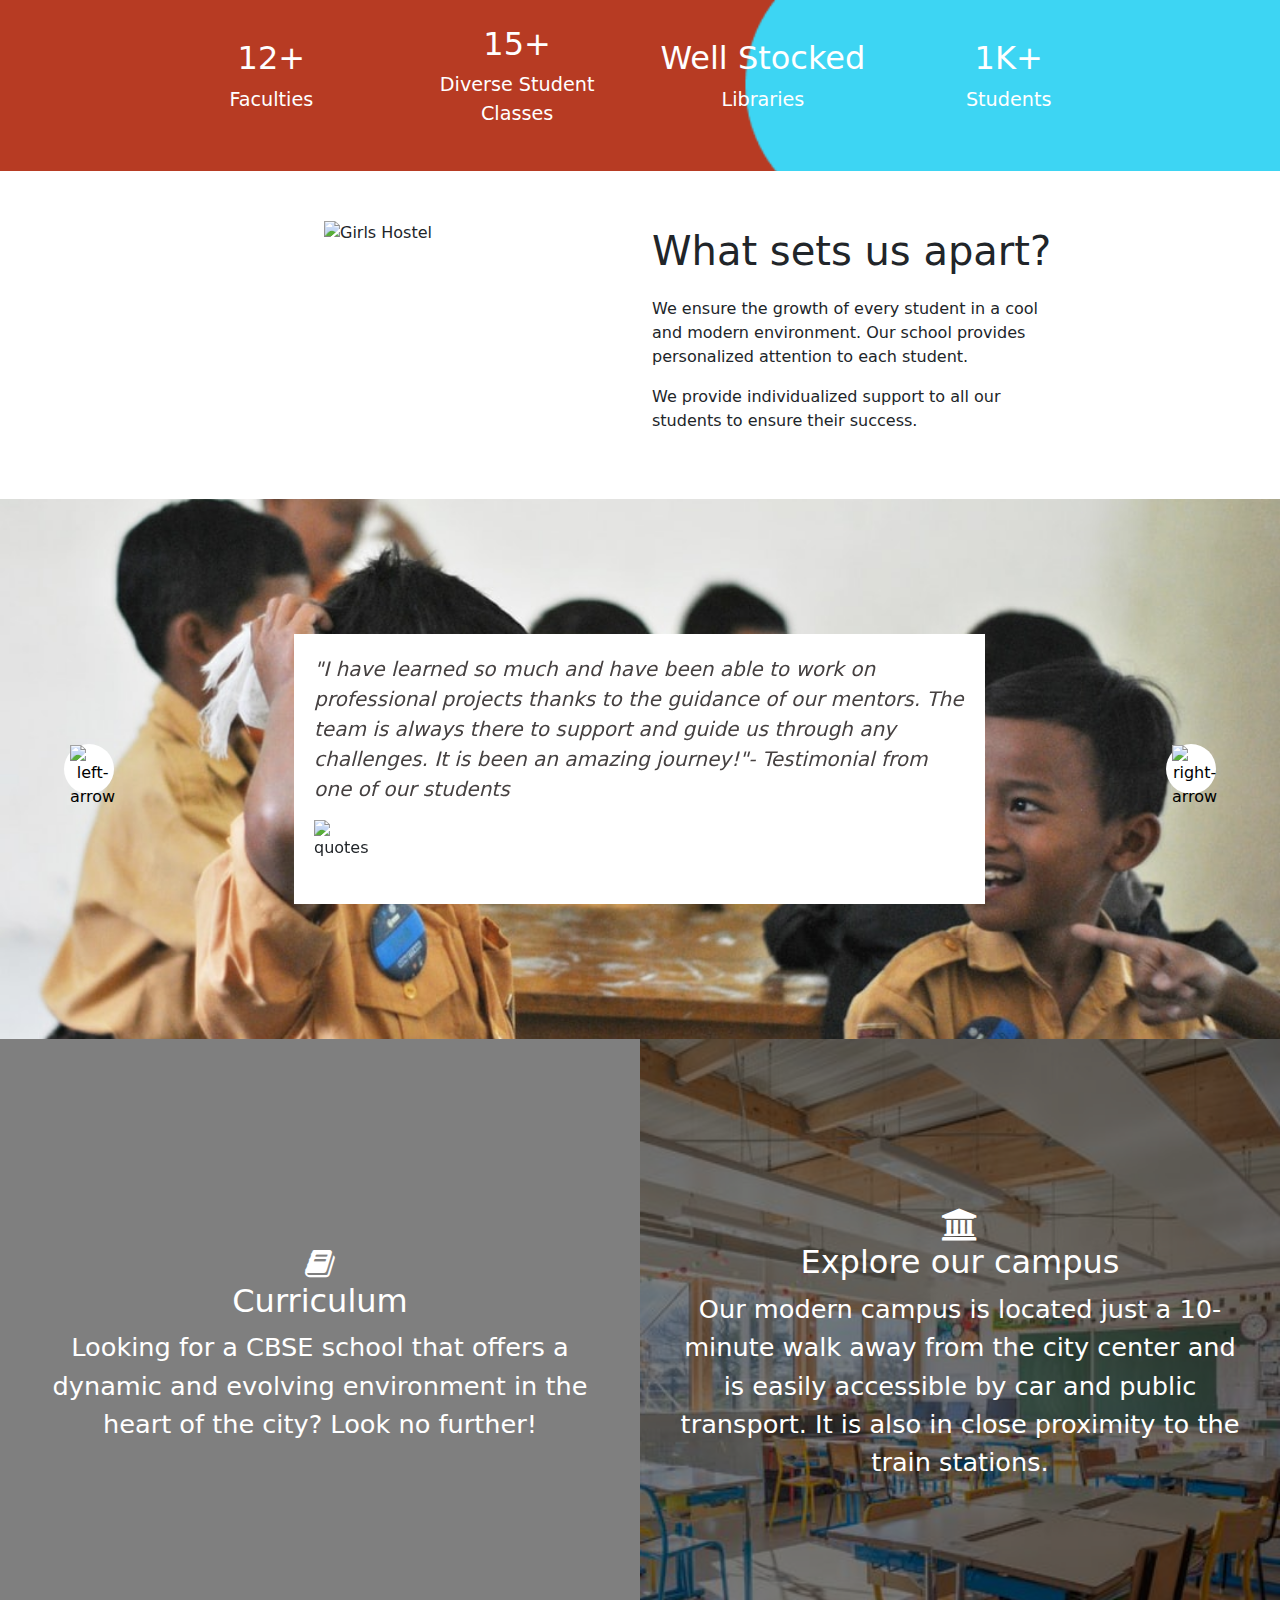
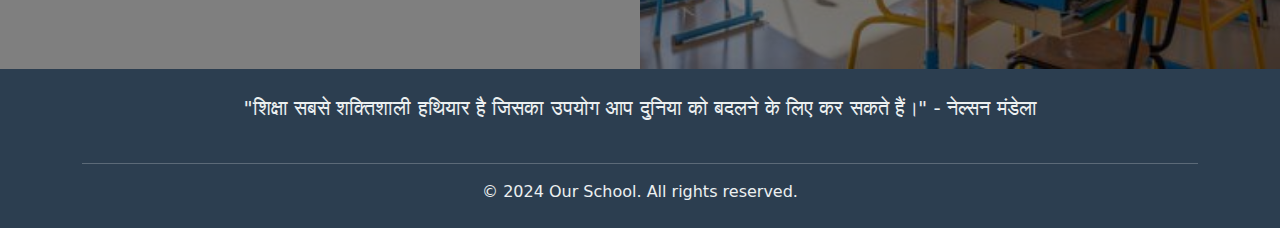
==== commit a329c557: "Commit" ====
--- a/index.html
+++ b/index.html
@@ -43,7 +43,7 @@
             </li>
             <li class="nav-item">
               <a
-                class="nav-link active"
+                class="nav-link "
                 aria-current="page"
                 href="Academics.html"
                 >Academics</a
@@ -51,7 +51,7 @@
             </li>
             <li class="nav-item">
               <a
-                class="nav-link active"
+                class="nav-link"
                 aria-current="page"
                 href="Admission.html"
                 >Admission</a
@@ -141,7 +141,7 @@
       <div class="title">
         <h1>TOP N' TOWN</h1>
         <p>
-          Our school has been ranked as the top CBSE school in the region for
+          Our school has been ranked as the top RBSE school in the region for
           five consecutive years.
         </p>
         <a href="Contact.html" class="button">Contact Us</a>
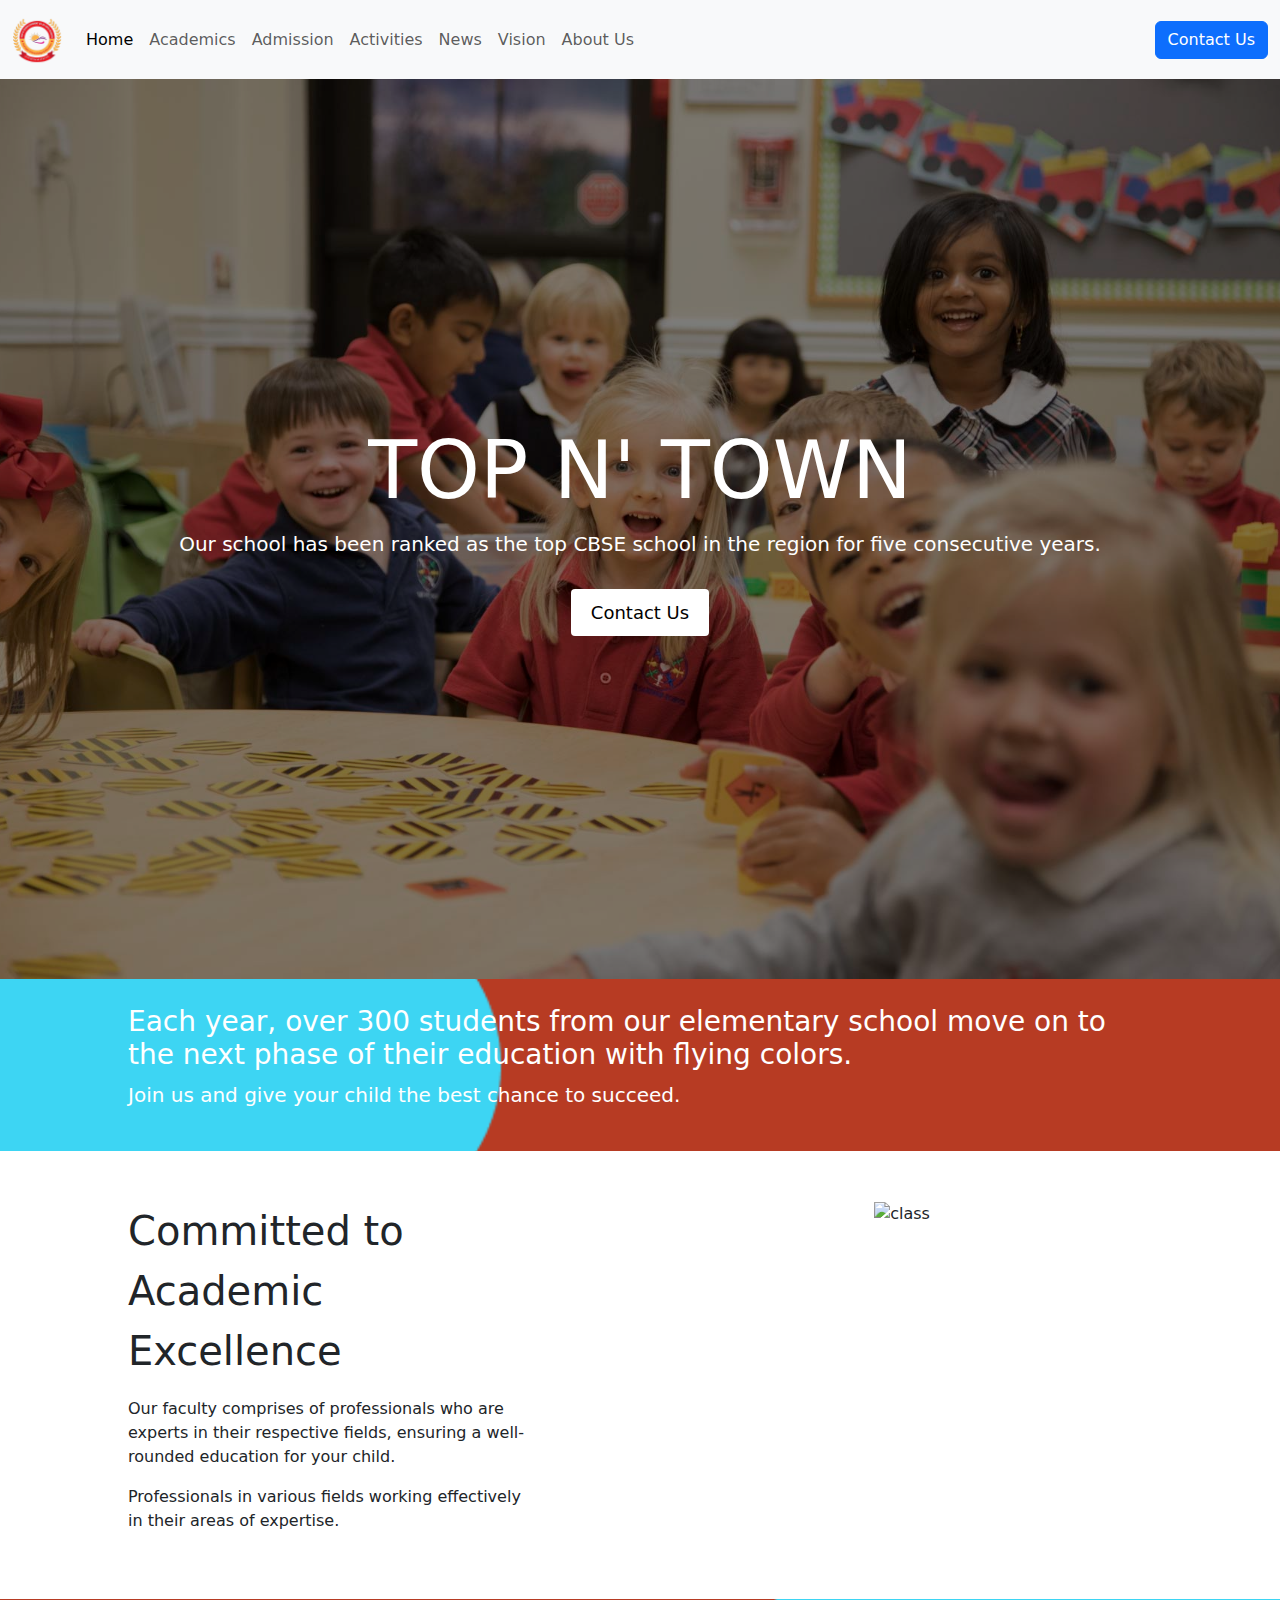
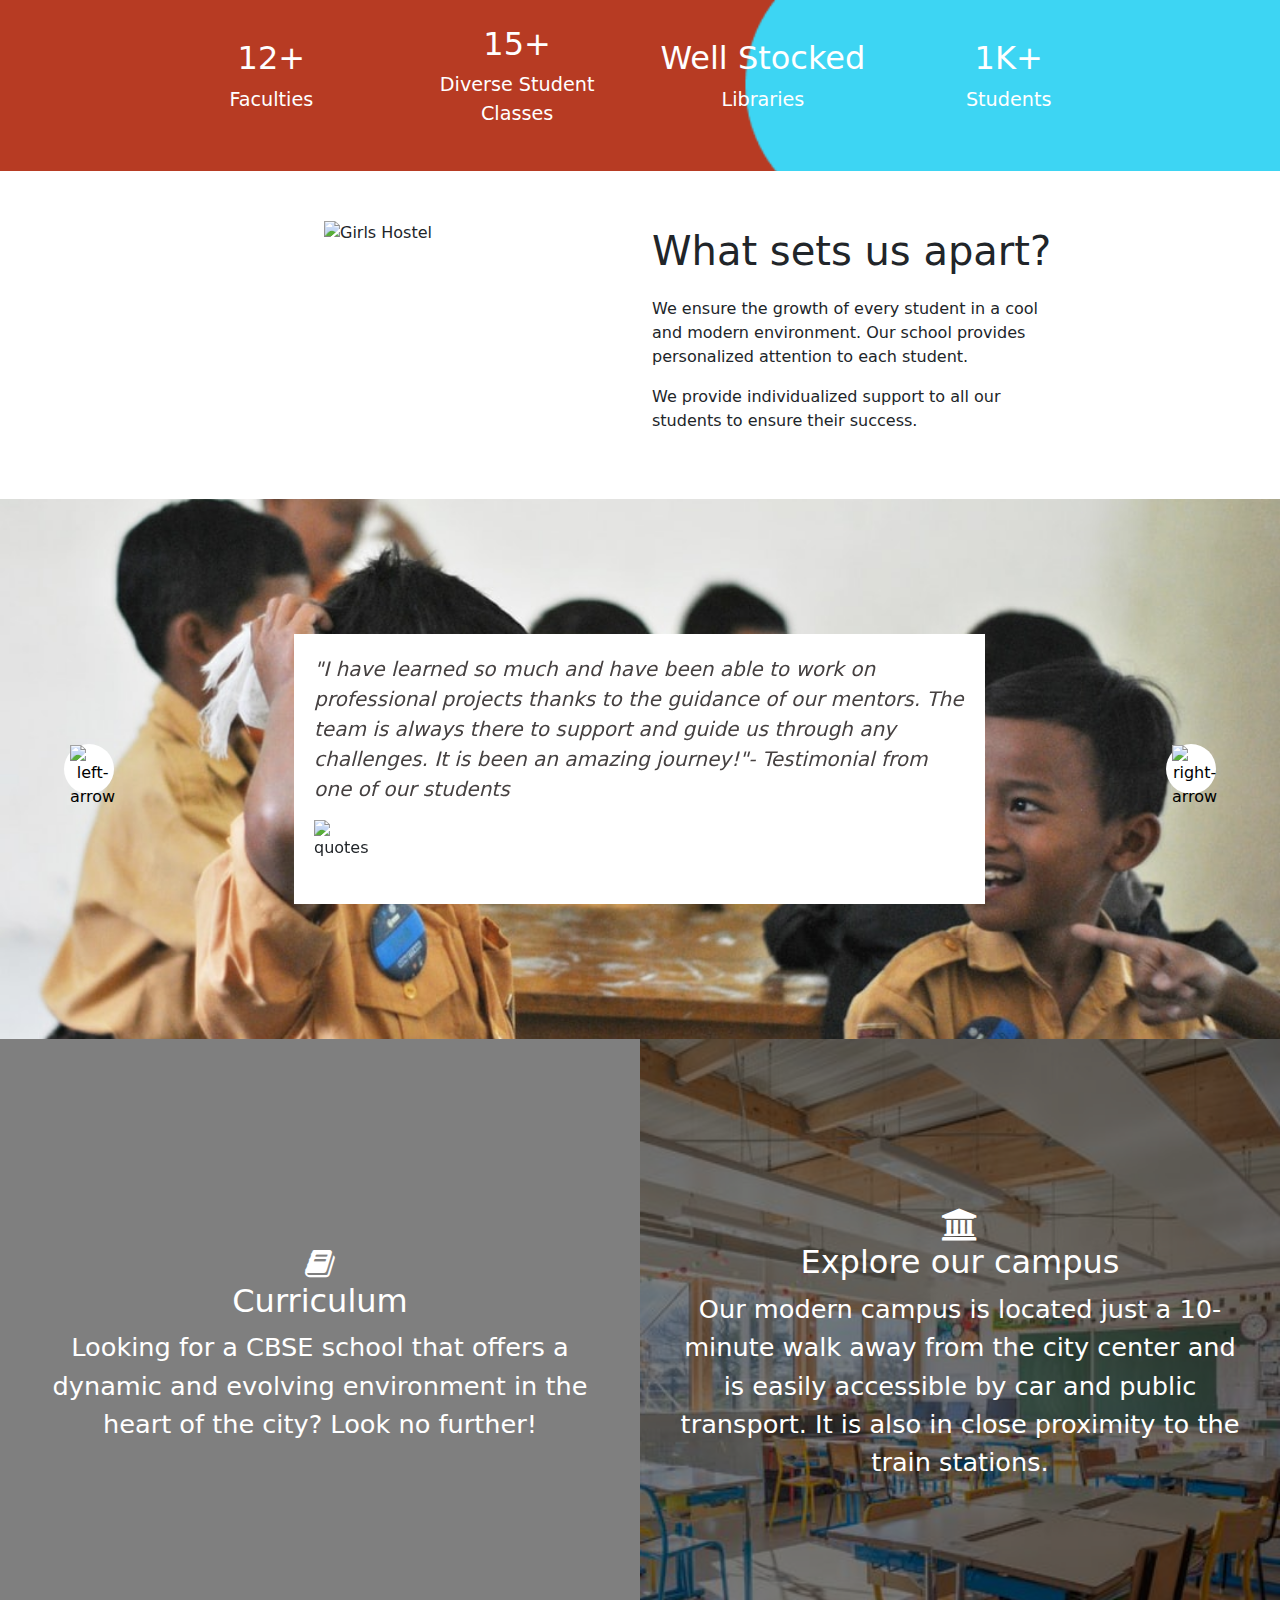
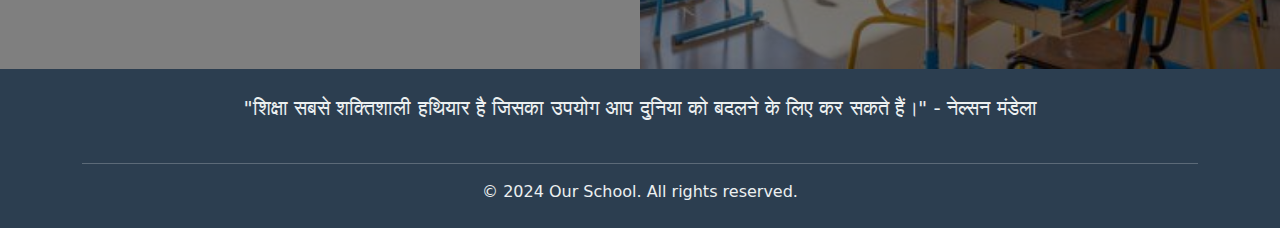
==== commit a61786fd: "a" ====
--- a/index.html
+++ b/index.html
@@ -1,77 +1,56 @@
 <!DOCTYPE html>
 <html lang="en">
-  <head>
-    <meta charset="utf-8" />
-    <meta name="viewport" content="width=device-width, initial-scale=1" />
-    <title>Top-n-Town</title>
-    <link rel="stylesheet" href="css/style.css" />
-    <link
-      href="https://cdn.jsdelivr.net/npm/bootstrap@5.3.3/dist/css/bootstrap.min.css"
-      rel="stylesheet"
-      integrity="sha384-QWTKZyjpPEjISv5WaRU9OFeRpok6YctnYmDr5pNlyT2bRjXh0JMhjY6hW+ALEwIH"
-      crossorigin="anonymous"
-    />    <link rel="stylesheet" href="css/navbar.css">
-
-    <link rel="stylesheet" href="https://cdnjs.cloudflare.com/ajax/libs/font-awesome/4.7.0/css/font-awesome.min.css">
-    
-  </head>
-  <body>
-    <nav class="navbar navbar-expand-lg navbar-light bg-light">
-      <div class="container-fluid">
-        <a class="navbar-brand" href="#">
-          <img
-            src="./assets/logo.png"
-            alt="Logo"
-            width="50"
-            height="50"
-            class="d-inline-block align-text-top"
-          />
-        </a>
-        <button
-          class="navbar-toggler"
-          type="button"
-          data-bs-toggle="offcanvas"
-          data-bs-target="#offcanvasNavbar"
-          aria-controls="offcanvasNavbar"
-        >
-          <span class="navbar-toggler-icon"></span>
-        </button>
-        <div class="collapse navbar-collapse">
-          <ul class="navbar-nav me-auto mb-2 mb-lg-0">
-            <li class="nav-item">
-              <a class="nav-link active" aria-current="page" href="index.html">Home</a>
-            </li>
-            <li class="nav-item">
-              <a
-                class="nav-link "
-                aria-current="page"
-                href="Academics.html"
-                >Academics</a
-              >
-            </li>
-            <li class="nav-item">
-              <a
-                class="nav-link"
-                aria-current="page"
-                href="Admission.html"
-                >Admission</a
-              >
-            </li>
-
-            <li class="nav-item">
-              <a class="nav-link" href="Activities.html">Activities</a>
-            </li>
-            <li class="nav-item">
-              <a class="nav-link" href="Blog.html">News</a>
-            </li>
-            <li class="nav-item">
-              <a class="nav-link" href="Vision.html">Vision</a>
-            </li>
-            <li class="nav-item">
-              <a class="nav-link" href="Aboutus.html">About Us</a>
-            </li>
-          </ul>
-          <!-- <form class="d-flex">
+
+<head>
+  <meta charset="utf-8" />
+  <meta name="viewport" content="width=device-width, initial-scale=1" />
+  <title>Top-n-Town</title>
+  <link rel="stylesheet" href="css/style.css" />
+  <link rel="shortcut icon" href="./assets/logo.png" type="image/x-icon">
+  <link href="https://cdn.jsdelivr.net/npm/bootstrap@5.3.3/dist/css/bootstrap.min.css" rel="stylesheet"
+    integrity="sha384-QWTKZyjpPEjISv5WaRU9OFeRpok6YctnYmDr5pNlyT2bRjXh0JMhjY6hW+ALEwIH" crossorigin="anonymous" />
+  <link rel="stylesheet" href="css/navbar.css">
+
+  <link rel="stylesheet" href="https://cdnjs.cloudflare.com/ajax/libs/font-awesome/4.7.0/css/font-awesome.min.css">
+
+</head>
+
+<body>
+  <nav class="navbar navbar-expand-lg navbar-light bg-light">
+    <div class="container-fluid">
+      <a class="navbar-brand" href="#">
+        <img src="./assets/logo.png" alt="Logo" width="50" height="50" class="d-inline-block align-text-top" />
+      </a>
+      <button class="navbar-toggler" type="button" data-bs-toggle="offcanvas" data-bs-target="#offcanvasNavbar"
+        aria-controls="offcanvasNavbar">
+        <span class="navbar-toggler-icon"></span>
+      </button>
+      <div class="collapse navbar-collapse">
+        <ul class="navbar-nav me-auto mb-2 mb-lg-0">
+          <li class="nav-item">
+            <a class="nav-link active" aria-current="page" href="index.html">Home</a>
+          </li>
+          <li class="nav-item">
+            <a class="nav-link " aria-current="page" href="Academics.html">Academics</a>
+          </li>
+          <li class="nav-item">
+            <a class="nav-link" aria-current="page" href="Admission.html">Admission</a>
+          </li>
+
+          <li class="nav-item">
+            <a class="nav-link" href="Activities.html">Activities</a>
+          </li>
+          <li class="nav-item">
+            <a class="nav-link" href="Blog.html">News</a>
+          </li>
+          <li class="nav-item">
+            <a class="nav-link" href="Vision.html">Vision</a>
+          </li>
+          <li class="nav-item">
+            <a class="nav-link" href="Aboutus.html">About Us</a>
+          </li>
+        </ul>
+        <!-- <form class="d-flex">
             <input
               class="form-control me-2"
               type="search"
@@ -82,310 +61,286 @@
               Search
             </button>
           </form> -->
-        
-          <a class="btn btn-primary" href="Contact.html">Contact Us</a>
-        </div>
-      </div>
-    </nav>
-
-    <div
-      class="offcanvas offcanvas-start"
-      tabindex="-1"
-      id="offcanvasNavbar"
-      aria-labelledby="offcanvasNavbarLabel"
-    >
-      <div class="offcanvas-header">
-        <h5 class="offcanvas-title" id="offcanvasNavbarLabel">TOP N' TOWN</h5>
-        <button
-          type="button"
-          class="btn-close"
-          data-bs-dismiss="offcanvas"
-          aria-label="Close"
-        ></button>
-      </div>
-      <div class="offcanvas-body">
-        <ul class="navbar-nav justify-content-end flex-grow-1 pe-3">
-          <li class="nav-item">
-            <a class="nav-link active" aria-current="page" href="index.html">Home</a>
-          </li>
-          <li class="nav-item">
-            <a class="nav-link active" aria-current="page" href="Academics.html"
-              >Academics</a
-            >
-          </li>
-          <li class="nav-item">
-            <a class="nav-link active" aria-current="page" href="Admission.html"
-              >Admission</a
-            >
-          </li>
-          <li class="nav-item">
-            <a class="nav-link" href="Activities.html">Activites</a>
-          </li>
-          <li class="nav-item">
-            <a class="nav-link" href="Blog.html">News & Blogs</a>
-          </li>
-          <li class="nav-item">
-            <a class="nav-link" href="Vision.html">Vision</a>
-          </li>
-          <li class="nav-item">
-            <a class="nav-link" href="Aboutus.html">About Us</a>
-          </li>
-        </ul>
-
-       
-        <a class="btn btn-primary mt-3" href="Contact.html">Contact Us</a>
-      </div>
-    </div>
-
-    <header>
-      <div class="title">
-        <h1>TOP N' TOWN</h1>
-        <p>
-          Our school has been ranked as the top RBSE school in the region for
-          five consecutive years.
-        </p>
-        <a href="Contact.html" class="button">Contact Us</a>
-      </div>
-    </header>
-
-    <div class="below_header">
-      <div class="row below_header_row align-items-center">
-        <div class="col-lg-10 col-md-12 text-column">
-          <h6>
-            Each year, over 300 students from our elementary school move on to the next phase of their education with flying colors.
-          </h6>
-          <p>Join us and give your child the best chance to succeed.</p>
-        </div>
-        <!-- <div class="col-lg-2 col-md-12 button-column">
+
+        <a class="btn btn-primary" href="Contact.html">Contact Us</a>
+      </div>
+    </div>
+  </nav>
+
+  <div class="offcanvas offcanvas-start" tabindex="-1" id="offcanvasNavbar" aria-labelledby="offcanvasNavbarLabel">
+    <div class="offcanvas-header">
+      <h5 class="offcanvas-title" id="offcanvasNavbarLabel">TOP N' TOWN</h5>
+      <button type="button" class="btn-close" data-bs-dismiss="offcanvas" aria-label="Close"></button>
+    </div>
+    <div class="offcanvas-body">
+      <ul class="navbar-nav justify-content-end flex-grow-1 pe-3">
+        <li class="nav-item">
+          <a class="nav-link active" aria-current="page" href="index.html">Home</a>
+        </li>
+        <li class="nav-item">
+          <a class="nav-link active" aria-current="page" href="Academics.html">Academics</a>
+        </li>
+        <li class="nav-item">
+          <a class="nav-link active" aria-current="page" href="Admission.html">Admission</a>
+        </li>
+        <li class="nav-item">
+          <a class="nav-link" href="Activities.html">Activites</a>
+        </li>
+        <li class="nav-item">
+          <a class="nav-link" href="Blog.html">News & Blogs</a>
+        </li>
+        <li class="nav-item">
+          <a class="nav-link" href="Vision.html">Vision</a>
+        </li>
+        <li class="nav-item">
+          <a class="nav-link" href="Aboutus.html">About Us</a>
+        </li>
+      </ul>
+
+
+      <a class="btn btn-primary mt-3" href="Contact.html">Contact Us</a>
+    </div>
+  </div>
+
+  <header>
+    <div class="title">
+      <h1>TOP N' TOWN</h1>
+      <p>
+        Our school has been ranked as the top CBSE school in the region for
+        five consecutive years.
+      </p>
+      <a href="Contact.html" class="button">Contact Us</a>
+    </div>
+  </header>
+
+  <div class="below_header">
+    <div class="row below_header_row align-items-center">
+      <div class="col-lg-10 col-md-12 text-column">
+        <h6>
+          Each year, over 300 students from our elementary school move on to the next phase of their education with
+          flying colors.
+        </h6>
+        <p>Join us and give your child the best chance to succeed.</p>
+      </div>
+      <!-- <div class="col-lg-2 col-md-12 button-column">
           <a href="./Contact_us.php" class="btn btn-primary responsive-button"
             >Contact Us</a
           >
         </div> -->
-      </div>
-    </div>
-
-    <div class="about_container">
-      <div class="about-content-container">
-        <div class="row about_row">
-          <div
-            class="col-md-6 text_row justify-content-center align-items-center"
-          >
-            <div class="text_container">
-              <p class="about_heading">Committed to Academic Excellence</p>
-              <p>
-                Our faculty comprises of professionals who are experts in their
-                respective fields, ensuring a well-rounded education for your
-                child.
-              </p>
-              <p>
-                Professionals in various fields working effectively in their
-                areas of expertise.
-              </p>
-            </div>
-            <!-- <button type="button" class="btn btn-primary btn-lg justify-content-left">Large button</button> -->
+    </div>
+  </div>
+
+  <div class="about_container">
+    <div class="about-content-container">
+      <div class="row about_row">
+        <div class="col-md-6 text_row justify-content-center align-items-center">
+          <div class="text_container">
+            <p class="about_heading">Committed to Academic Excellence</p>
+            <p>
+              Our faculty comprises of professionals who are experts in their
+              respective fields, ensuring a well-rounded education for your
+              child.
+            </p>
+            <p>
+              Professionals in various fields working effectively in their
+              areas of expertise.
+            </p>
           </div>
-          <div
-            class="col-md-6 image_row d-flex justify-content-center align-items-center"
-          >
-            <div class="image_container">
-              <img src="./assets/udan.jpg" alt="class" />
-            </div>
+          <!-- <button type="button" class="btn btn-primary btn-lg justify-content-left">Large button</button> -->
+        </div>
+        <div class="col-md-6 image_row d-flex justify-content-center align-items-center">
+          <div class="image_container">
+            <img src="./assets/udan.jpg" alt="class" />
           </div>
         </div>
       </div>
     </div>
-
-    <div class="below_about">
-      <div class="row below_about_row align-items-center">
-        <div class="col-lg-3 col-md-3 text-column">
-          <h1>12+</h1>
-          <p>Faculties</p>
-        </div>
-        <div class="col-lg-3 col-md-3 text-column">
-          <h1>15+</h1>
-          <p>Diverse Student Classes</p>
-        </div>
-        <div class="col-lg-3 col-md-3 text-column">
-          <h1>Well Stocked</h1>
-          <p>Libraries</p>
-        </div>
-        <div class="col-lg-3 col-md-3 text-column">
-          <h1>1K+</h1>
-          <p>Students</p>
-        </div>
-      </div>
-    </div>
-
-    <div class="about_container">
-      <div class="about-content-container">
-        <div class="row about_row">
-          <div
-            class="col-md-6 image_row d-flex justify-content-center align-items-center"
-          >
-            <div class="image_container">
-              <img src="./assets/wearebest.jpg" alt="Girls Hostel" />
-            </div>
+  </div>
+
+  <div class="below_about">
+    <div class="row below_about_row align-items-center">
+      <div class="col-lg-3 col-md-3 text-column">
+        <h1>12+</h1>
+        <p>Faculties</p>
+      </div>
+      <div class="col-lg-3 col-md-3 text-column">
+        <h1>15+</h1>
+        <p>Diverse Student Classes</p>
+      </div>
+      <div class="col-lg-3 col-md-3 text-column">
+        <h1>Well Stocked</h1>
+        <p>Libraries</p>
+      </div>
+      <div class="col-lg-3 col-md-3 text-column">
+        <h1>1K+</h1>
+        <p>Students</p>
+      </div>
+    </div>
+  </div>
+
+  <div class="about_container">
+    <div class="about-content-container">
+      <div class="row about_row">
+        <div class="col-md-6 image_row d-flex justify-content-center align-items-center">
+          <div class="image_container">
+            <img src="./assets/wearebest.jpg" alt="Girls Hostel" />
           </div>
-          <div
-            class="col-md-6 text_row justify-content-center align-items-center"
-          >
-            <div class="text_container">
-              <p class="about_heading">What sets us apart?</p>
-              <p>
-                We ensure the growth of every student in a cool and modern
-                environment. Our school provides personalized attention to each
-                student.
-              </p>
-              <p>
-                We provide individualized support to all our students to ensure
-                their success.
-              </p>
-            </div>
-            <!-- <button type="button" class="btn btn-primary btn-lg justify-content-left">Large button</button> -->
+        </div>
+        <div class="col-md-6 text_row justify-content-center align-items-center">
+          <div class="text_container">
+            <p class="about_heading">What sets us apart?</p>
+            <p>
+              We ensure the growth of every student in a cool and modern
+              environment. Our school provides personalized attention to each
+              student.
+            </p>
+            <p>
+              We provide individualized support to all our students to ensure
+              their success.
+            </p>
           </div>
-        </div>
-      </div>
-    </div>
-
-    <div class="carousel-container">
-      <button class="carousel-btn" id="prevBtn"><img src="./assets/left-arrow.png" alt="left-arrow"></button>
-      <div class="testimonial-box" id="testimonialBox">
-        <p id="testimonialText">
-          <div class="quotes_box"><img src="./assets/quote.png" alt="quotes"></div>
-        </p>
-      </div>
-      <button class="carousel-btn" id="nextBtn"><img src="./assets/right-arrow.png" alt="right-arrow"></button>
-    </div>
-    <div class="carousel-indicators" id="carouselIndicators"></div>
-
-
-
-    <div class="container-fluid">
-      <div class="row no-gutters">
-          <div class="col-12 col-md-6 bg-img-1">
-              <div class="content">
-                  <i class="fa fa-book"></i>
-                  <h2>Curriculum</h2>
-                  <p>Looking for a CBSE school that offers a dynamic and evolving environment in the heart of the city? Look no further!</p>
-              </div>
-          </div>
-          <div class="col-12 col-md-6 bg-img-2">
-              <div class="content">
-                <i class="fa fa-institution"></i>
-                <h2>Explore our campus</h2>
-                <p>Our modern campus is located just a 10-minute walk away from the city center and is easily accessible by car and public transport. It is also in close proximity to the train stations.</p>
-              </div>
-          </div>
-      </div>
-  </div>
-
-
-
-
-
-
-
-    <script
-      src="https://cdn.jsdelivr.net/npm/bootstrap@5.3.3/dist/js/bootstrap.bundle.min.js"
-      integrity="sha384-YvpcrYf0tY3lHB60NNkmXc5s9fDVZLESaAA55NDzOxhy9GkcIdslK1eN7N6jIeHz"
-      crossorigin="anonymous"
-    ></script>
-
-    <script>
-      const testimonials = [
-        '"I have learned so much and have been able to work on professional projects thanks to the guidance of our mentors. The team is always there to support and guide us through any challenges. It is been an amazing journey!"- Testimonial from one of our students',
-        'Thanks to our innovative system, each student is assigned a mentor who provides personalized attention and guidance throughout their academic journey.',
-        'Personalized attention and quality education! Our mentors are available to guide and support students through flexible schedules. Everything your child needs to succeed academically.',
-      ];
-
-      let currentTestimonialIndex = 0;
-
-      const testimonialBox = document.getElementById("testimonialBox");
-      const testimonialText = document.getElementById("testimonialText");
-      const prevBtn = document.getElementById("prevBtn");
-      const nextBtn = document.getElementById("nextBtn");
-      // const carouselIndicators = document.getElementById("carouselIndicators");
-
-      // // Create indicators
-      // testimonials.forEach((_, index) => {
-      //   const indicator = document.createElement("div");
-      //   indicator.classList.add("carousel-indicator");
-      //   if (index === 0) indicator.classList.add("active");
-      //   carouselIndicators.appendChild(indicator);
-      // });
-
-      const indicators = document.querySelectorAll(".carousel-indicator");
-
-      prevBtn.addEventListener("click", () => {
-        slideTransition("left");
+          <!-- <button type="button" class="btn btn-primary btn-lg justify-content-left">Large button</button> -->
+        </div>
+      </div>
+    </div>
+  </div>
+
+  <div class="carousel-container">
+    <button class="carousel-btn" id="prevBtn"><img src="./assets/left-arrow.png" alt="left-arrow"></button>
+    <div class="testimonial-box" id="testimonialBox">
+      <p id="testimonialText">
+      <div class="quotes_box"><img src="./assets/quote.png" alt="quotes"></div>
+      </p>
+    </div>
+    <button class="carousel-btn" id="nextBtn"><img src="./assets/right-arrow.png" alt="right-arrow"></button>
+  </div>
+  <div class="carousel-indicators" id="carouselIndicators"></div>
+
+
+
+  <div class="container-fluid">
+    <div class="row no-gutters">
+      <div class="col-12 col-md-6 bg-img-1">
+        <div class="content">
+          <i class="fa fa-book"></i>
+          <h2>Curriculum</h2>
+          <p>Looking for a CBSE school that offers a dynamic and evolving environment in the heart of the city? Look no
+            further!</p>
+        </div>
+      </div>
+      <div class="col-12 col-md-6 bg-img-2">
+        <div class="content">
+          <i class="fa fa-institution"></i>
+          <h2>Explore our campus</h2>
+          <p>Our modern campus is located just a 10-minute walk away from the city center and is easily accessible by
+            car and public transport. It is also in close proximity to the train stations.</p>
+        </div>
+      </div>
+    </div>
+  </div>
+
+
+
+
+
+
+
+  <script src="https://cdn.jsdelivr.net/npm/bootstrap@5.3.3/dist/js/bootstrap.bundle.min.js"
+    integrity="sha384-YvpcrYf0tY3lHB60NNkmXc5s9fDVZLESaAA55NDzOxhy9GkcIdslK1eN7N6jIeHz"
+    crossorigin="anonymous"></script>
+
+  <script>
+    const testimonials = [
+      '"I have learned so much and have been able to work on professional projects thanks to the guidance of our mentors. The team is always there to support and guide us through any challenges. It is been an amazing journey!"- Testimonial from one of our students',
+      'Thanks to our innovative system, each student is assigned a mentor who provides personalized attention and guidance throughout their academic journey.',
+      'Personalized attention and quality education! Our mentors are available to guide and support students through flexible schedules. Everything your child needs to succeed academically.',
+    ];
+
+    let currentTestimonialIndex = 0;
+
+    const testimonialBox = document.getElementById("testimonialBox");
+    const testimonialText = document.getElementById("testimonialText");
+    const prevBtn = document.getElementById("prevBtn");
+    const nextBtn = document.getElementById("nextBtn");
+    // const carouselIndicators = document.getElementById("carouselIndicators");
+
+    // // Create indicators
+    // testimonials.forEach((_, index) => {
+    //   const indicator = document.createElement("div");
+    //   indicator.classList.add("carousel-indicator");
+    //   if (index === 0) indicator.classList.add("active");
+    //   carouselIndicators.appendChild(indicator);
+    // });
+
+    const indicators = document.querySelectorAll(".carousel-indicator");
+
+    prevBtn.addEventListener("click", () => {
+      slideTransition("left");
+      setTimeout(() => {
+        currentTestimonialIndex =
+          (currentTestimonialIndex - 1 + testimonials.length) %
+          testimonials.length;
+        updateTestimonial();
+      }, 500); // Wait for the transition to complete
+    });
+
+    nextBtn.addEventListener("click", () => {
+      slideTransition("right");
+      setTimeout(() => {
+        currentTestimonialIndex =
+          (currentTestimonialIndex + 1) % testimonials.length;
+        updateTestimonial();
+      }, 500); // Wait for the transition to complete
+    });
+
+    function slideTransition(direction) {
+      testimonialBox.style.transform =
+        direction === "left" ? "translateX(-100%)" : "translateX(100%)";
+      setTimeout(() => {
+        testimonialBox.style.transition = "none";
+        testimonialBox.style.transform =
+          direction === "left" ? "translateX(100%)" : "translateX(-100%)";
         setTimeout(() => {
-          currentTestimonialIndex =
-            (currentTestimonialIndex - 1 + testimonials.length) %
-            testimonials.length;
-          updateTestimonial();
-        }, 500); // Wait for the transition to complete
+          testimonialBox.style.transition = "transform 0.5s ease-in-out";
+          testimonialBox.style.transform = "translateX(0)";
+        }, 50);
+      }, 450); // Adjust timing for smoother transition
+    }
+
+    function updateTestimonial() {
+      testimonialText.textContent = testimonials[currentTestimonialIndex];
+      indicators.forEach((indicator, index) => {
+        indicator.classList.toggle(
+          "active",
+          index === currentTestimonialIndex
+        );
       });
-
-      nextBtn.addEventListener("click", () => {
-        slideTransition("right");
-        setTimeout(() => {
-          currentTestimonialIndex =
-            (currentTestimonialIndex + 1) % testimonials.length;
-          updateTestimonial();
-        }, 500); // Wait for the transition to complete
-      });
-
-      function slideTransition(direction) {
-        testimonialBox.style.transform =
-          direction === "left" ? "translateX(-100%)" : "translateX(100%)";
-        setTimeout(() => {
-          testimonialBox.style.transition = "none";
-          testimonialBox.style.transform =
-            direction === "left" ? "translateX(100%)" : "translateX(-100%)";
-          setTimeout(() => {
-            testimonialBox.style.transition = "transform 0.5s ease-in-out";
-            testimonialBox.style.transform = "translateX(0)";
-          }, 50);
-        }, 450); // Adjust timing for smoother transition
-      }
-
-      function updateTestimonial() {
-        testimonialText.textContent = testimonials[currentTestimonialIndex];
-        indicators.forEach((indicator, index) => {
-          indicator.classList.toggle(
-            "active",
-            index === currentTestimonialIndex
-          );
-        });
-      }
-
-      // Initialize with the first testimonial
-      updateTestimonial();
-    </script>
-  </body>
-      <!-- Footer Section -->
-      <footer
-      style="background-color: #2c3e50; color: #ecf0f1"
-      class="text-center py-4"
-    >
-      <div class="container">
-        <div class="row mb-4">
-          <div class="col-md-12">
-            <blockquote class="blockquote">
-              <p class="mb-0">
-                "शिक्षा सबसे शक्तिशाली हथियार है जिसका उपयोग आप दुनिया को बदलने
-                के लिए कर सकते हैं।" - नेल्सन मंडेला
-              </p>
-            </blockquote>
-          </div>
-        </div>
-        <hr style="border-top: 1px solid #ecf0f1" />
-        <div class="row mt-3">
-          <div class="col-12">
-            <p class="mb-0">&copy; 2024 Our School. All rights reserved.</p>
-          </div>
-        </div>
-      </div>
-    </footer>
-
-</html>
+    }
+
+    // Initialize with the first testimonial
+    updateTestimonial();
+  </script>
+</body>
+<!-- Footer Section -->
+<footer style="background-color: #2c3e50; color: #ecf0f1" class="text-center py-4">
+  <div class="container">
+    <div class="row mb-4">
+      <div class="col-md-12">
+        <blockquote class="blockquote">
+          <p class="mb-0">
+            "शिक्षा सबसे शक्तिशाली हथियार है जिसका उपयोग आप दुनिया को बदलने
+            के लिए कर सकते हैं।" - नेल्सन मंडेला
+          </p>
+        </blockquote>
+      </div>
+    </div>
+    <hr style="border-top: 1px solid #ecf0f1" />
+    <div class="row mt-3">
+      <div class="col-12">
+        <p class="mb-0">&copy; 2024 Our School. All rights reserved.</p>
+      </div>
+    </div>
+  </div>
+</footer>
+
+</html>